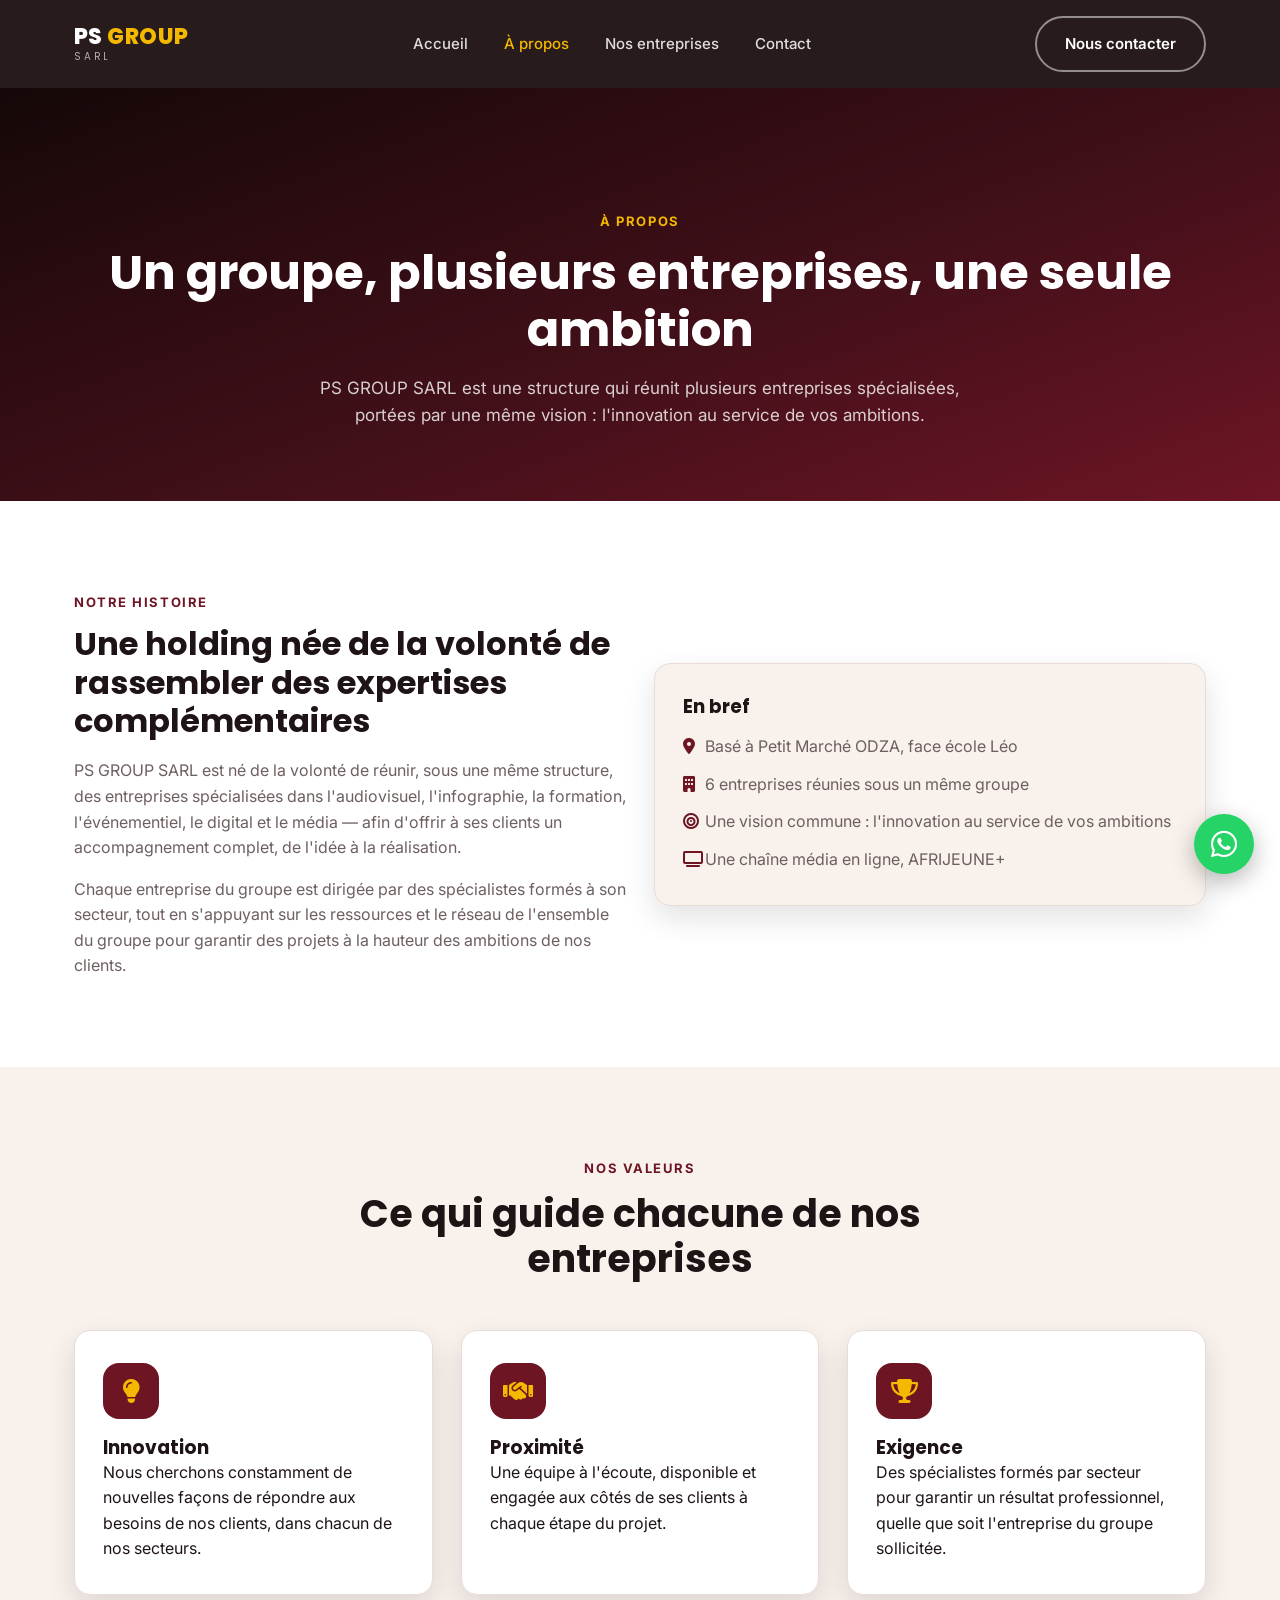
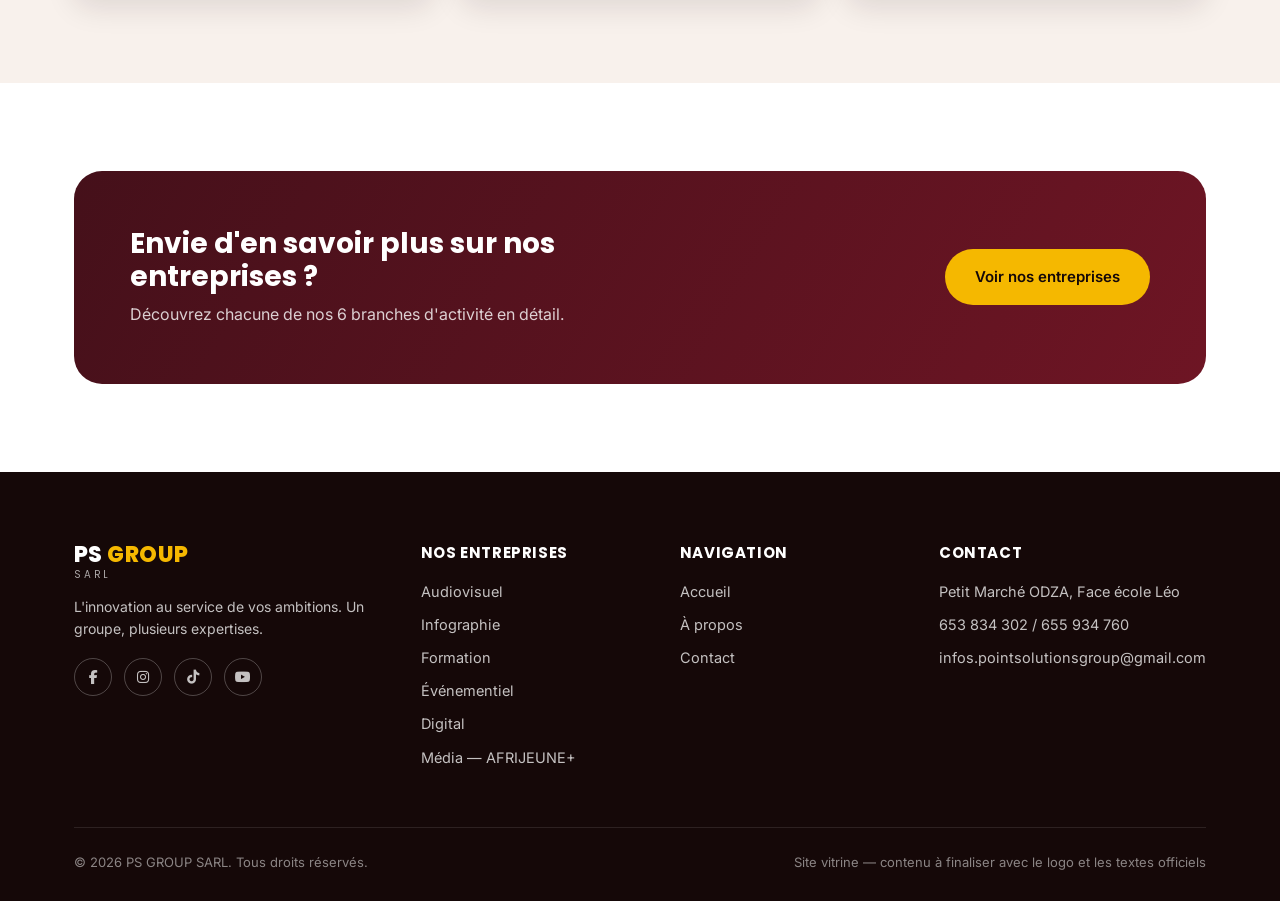
==== a-propos.html @ a4f68b47 "V.0.1" ====
<!DOCTYPE html>
<html lang="fr">
<head>
  <meta charset="UTF-8" />
  <meta name="viewport" content="width=device-width, initial-scale=1.0" />
  <title>À propos — PS GROUP SARL</title>
  <meta name="description" content="PS GROUP SARL, un groupe qui réunit audiovisuel, infographie, formation, événementiel, digital et média sous une même ambition." />
  <link rel="preconnect" href="https://fonts.googleapis.com" />
  <link rel="preconnect" href="https://fonts.gstatic.com" crossorigin />
  <link href="https://fonts.googleapis.com/css2?family=Inter:wght@400;500;600;700&family=Poppins:wght@600;700;800&display=swap" rel="stylesheet" />
  <link rel="stylesheet" href="https://cdnjs.cloudflare.com/ajax/libs/font-awesome/6.5.2/css/all.min.css" />
  <link rel="stylesheet" href="assets/css/style.css" />
</head>
<body>

  <header class="site-header">
    <nav class="nav container">
      <a href="index.html" class="logo">
        <span class="logo-main">PS <span>GROUP</span></span>
        <span class="logo-tag">SARL</span>
      </a>
      <ul class="nav-links">
        <li><a href="index.html">Accueil</a></li>
        <li><a href="a-propos.html" class="active">À propos</a></li>
        <li><a href="index.html#entreprises">Nos entreprises</a></li>
        <li><a href="contact.html">Contact</a></li>
      </ul>
      <div class="nav-cta">
        <a href="contact.html" class="btn btn-outline">Nous contacter</a>
        <button class="nav-toggle" aria-label="Ouvrir le menu">
          <span></span><span></span><span></span>
        </button>
      </div>
    </nav>
  </header>

  <section class="page-hero">
    <div class="container">
      <span class="eyebrow">À propos</span>
      <h1>Un groupe, plusieurs entreprises, une seule ambition</h1>
      <p>PS GROUP SARL est une structure qui réunit plusieurs entreprises spécialisées, portées par une même vision : l'innovation au service de vos ambitions.</p>
    </div>
  </section>

  <section>
    <div class="container grid grid-2" style="align-items: center;">
      <div>
        <span class="eyebrow">Notre histoire</span>
        <h2 style="font-size: 32px; margin-bottom: 18px;">Une holding née de la volonté de rassembler des expertises complémentaires</h2>
        <p style="color: var(--color-muted); margin-bottom: 16px;">PS GROUP SARL est né de la volonté de réunir, sous une même structure, des entreprises spécialisées dans l'audiovisuel, l'infographie, la formation, l'événementiel, le digital et le média — afin d'offrir à ses clients un accompagnement complet, de l'idée à la réalisation.</p>
        <p style="color: var(--color-muted);">Chaque entreprise du groupe est dirigée par des spécialistes formés à son secteur, tout en s'appuyant sur les ressources et le réseau de l'ensemble du groupe pour garantir des projets à la hauteur des ambitions de nos clients.</p>
      </div>
      <div class="card" style="background: var(--color-bg-alt);">
        <h3 style="margin-bottom: 16px;">En bref</h3>
        <ul style="display: flex; flex-direction: column; gap: 12px; color: var(--color-muted);">
          <li><i class="fa-solid fa-location-dot" style="color: var(--color-primary); width: 18px;"></i> Basé à Petit Marché ODZA, face école Léo</li>
          <li><i class="fa-solid fa-building" style="color: var(--color-primary); width: 18px;"></i> 6 entreprises réunies sous un même groupe</li>
          <li><i class="fa-solid fa-bullseye" style="color: var(--color-primary); width: 18px;"></i> Une vision commune : l'innovation au service de vos ambitions</li>
          <li><i class="fa-solid fa-tv" style="color: var(--color-primary); width: 18px;"></i> Une chaîne média en ligne, AFRIJEUNE+</li>
        </ul>
      </div>
    </div>
  </section>

  <section class="section-alt">
    <div class="container">
      <div class="section-head center">
        <span class="eyebrow">Nos valeurs</span>
        <h2>Ce qui guide chacune de nos entreprises</h2>
      </div>
      <div class="grid grid-3">
        <div class="card">
          <div class="icon-badge"><i class="fa-solid fa-lightbulb"></i></div>
          <h3>Innovation</h3>
          <p>Nous cherchons constamment de nouvelles façons de répondre aux besoins de nos clients, dans chacun de nos secteurs.</p>
        </div>
        <div class="card">
          <div class="icon-badge"><i class="fa-solid fa-handshake"></i></div>
          <h3>Proximité</h3>
          <p>Une équipe à l'écoute, disponible et engagée aux côtés de ses clients à chaque étape du projet.</p>
        </div>
        <div class="card">
          <div class="icon-badge"><i class="fa-solid fa-trophy"></i></div>
          <h3>Exigence</h3>
          <p>Des spécialistes formés par secteur pour garantir un résultat professionnel, quelle que soit l'entreprise du groupe sollicitée.</p>
        </div>
      </div>
    </div>
  </section>

  <section>
    <div class="container">
      <div class="cta-banner">
        <div>
          <h2>Envie d'en savoir plus sur nos entreprises ?</h2>
          <p>Découvrez chacune de nos 6 branches d'activité en détail.</p>
        </div>
        <a href="index.html#entreprises" class="btn btn-primary">Voir nos entreprises</a>
      </div>
    </div>
  </section>

  <footer class="site-footer">
    <div class="container">
      <div class="footer-grid">
        <div>
          <a href="index.html" class="logo">
            <span class="logo-main">PS <span>GROUP</span></span>
            <span class="logo-tag">SARL</span>
          </a>
          <p style="margin-top: 16px;">L'innovation au service de vos ambitions. Un groupe, plusieurs expertises.</p>
          <div class="footer-social">
            <a href="https://facebook.com" target="_blank" rel="noopener" aria-label="Facebook"><i class="fa-brands fa-facebook-f"></i></a>
            <a href="https://instagram.com" target="_blank" rel="noopener" aria-label="Instagram"><i class="fa-brands fa-instagram"></i></a>
            <a href="https://tiktok.com" target="_blank" rel="noopener" aria-label="TikTok"><i class="fa-brands fa-tiktok"></i></a>
            <a href="https://youtube.com" target="_blank" rel="noopener" aria-label="YouTube"><i class="fa-brands fa-youtube"></i></a>
          </div>
        </div>
        <div>
          <h4>Nos entreprises</h4>
          <ul>
            <li><a href="entreprises/audiovisuel.html">Audiovisuel</a></li>
            <li><a href="entreprises/infographie.html">Infographie</a></li>
            <li><a href="entreprises/formation.html">Formation</a></li>
            <li><a href="entreprises/evenementiel.html">Événementiel</a></li>
            <li><a href="entreprises/digital.html">Digital</a></li>
            <li><a href="entreprises/afrijeune-plus.html">Média — AFRIJEUNE+</a></li>
          </ul>
        </div>
        <div>
          <h4>Navigation</h4>
          <ul>
            <li><a href="index.html">Accueil</a></li>
            <li><a href="a-propos.html">À propos</a></li>
            <li><a href="contact.html">Contact</a></li>
          </ul>
        </div>
        <div>
          <h4>Contact</h4>
          <ul>
            <li>Petit Marché ODZA, Face école Léo</li>
            <li>653 834 302 / 655 934 760</li>
            <li>infos.pointsolutionsgroup@gmail.com</li>
          </ul>
        </div>
      </div>
      <div class="footer-bottom">
        <span>&copy; 2026 PS GROUP SARL. Tous droits réservés.</span>
        <span>Site vitrine — contenu à finaliser avec le logo et les textes officiels</span>
      </div>
    </div>
  </footer>

  <script src="assets/js/main.js"></script>
</body>
</html>
---- assets/css/style.css ----
/* ==========================================================================
   PS GROUP SARL — Design tokens
   Couleurs extraites de la banniere Facebook du groupe (bordeaux + or).
   Modifier uniquement ce bloc :root si la charte graphique evolue.
   ========================================================================== */
:root {
  --color-primary: #6E1524;
  --color-primary-dark: #45101A;
  --color-primary-light: #9A2438;
  --color-accent: #F5B800;
  --color-accent-dark: #C99400;
  --color-bg-dark: #150808;
  --color-bg-dark-2: #2B0D14;
  --color-ink: #1E1416;
  --color-muted: #6E5F60;
  --color-bg: #FFFFFF;
  --color-bg-alt: #F8F1EC;
  --color-border: #E8DCD6;

  --font-heading: 'Poppins', 'Segoe UI', sans-serif;
  --font-body: 'Inter', 'Segoe UI', sans-serif;

  --radius-sm: 8px;
  --radius-md: 16px;
  --radius-lg: 28px;

  --shadow-card: 0 12px 30px rgba(30, 20, 22, 0.12);
  --container-w: 1180px;
}

/* ==========================================================================
   Reset & base
   ========================================================================== */
* { box-sizing: border-box; margin: 0; padding: 0; }

html { scroll-behavior: smooth; }

body {
  font-family: var(--font-body);
  color: var(--color-ink);
  background: var(--color-bg);
  line-height: 1.6;
  -webkit-font-smoothing: antialiased;
}

img { max-width: 100%; display: block; }

a { color: inherit; text-decoration: none; }

ul { list-style: none; }

h1, h2, h3, h4 {
  font-family: var(--font-heading);
  font-weight: 700;
  line-height: 1.2;
  color: var(--color-ink);
}

.container {
  width: 100%;
  max-width: var(--container-w);
  margin: 0 auto;
  padding: 0 24px;
}

section { padding: 88px 0; }

.section-alt { background: var(--color-bg-alt); }

.eyebrow {
  display: inline-block;
  font-size: 13px;
  font-weight: 700;
  letter-spacing: 0.12em;
  text-transform: uppercase;
  color: var(--color-primary);
  margin-bottom: 12px;
}

.section-head {
  max-width: 640px;
  margin: 0 0 48px;
}

.section-head.center { margin-inline: auto; text-align: center; }

.section-head h2 { font-size: clamp(28px, 4vw, 38px); margin-bottom: 14px; }

.section-head p { color: var(--color-muted); font-size: 17px; }

.btn {
  display: inline-flex;
  align-items: center;
  gap: 8px;
  padding: 14px 28px;
  border-radius: 999px;
  font-weight: 600;
  font-size: 15px;
  border: 2px solid transparent;
  cursor: pointer;
  transition: transform 0.2s ease, box-shadow 0.2s ease, background 0.2s ease, color 0.2s ease;
}

.btn-primary {
  background: var(--color-accent);
  color: var(--color-bg-dark);
}
.btn-primary:hover { transform: translateY(-2px); box-shadow: 0 10px 24px rgba(245, 184, 0, 0.35); }

.btn-outline {
  background: transparent;
  border-color: rgba(255, 255, 255, 0.5);
  color: #fff;
}
.btn-outline:hover { background: rgba(255, 255, 255, 0.12); }

.btn-ghost {
  background: transparent;
  border-color: var(--color-primary);
  color: var(--color-primary);
}
.btn-ghost:hover { background: var(--color-primary); color: #fff; }

.btn:active { transform: scale(0.96); }

/* ==========================================================================
   Apparition au scroll (reveal)
   ========================================================================== */
.reveal {
  opacity: 0;
  transform: translateY(28px);
  transition: opacity 0.7s ease, transform 0.7s ease;
}
.reveal.is-visible {
  opacity: 1;
  transform: translateY(0);
}
@media (prefers-reduced-motion: reduce) {
  .reveal { opacity: 1; transform: none; transition: none; }
  .hero-title, .hero-subtitle, .hero-lead, .hero-actions { animation: none !important; opacity: 1 !important; }
  .hero-slide.is-active { animation: none; }
}

/* ==========================================================================
   Header / Nav
   ========================================================================== */
.site-header {
  position: sticky;
  top: 0;
  z-index: 100;
  background: rgba(21, 8, 8, 0.92);
  backdrop-filter: blur(8px);
}

.nav {
  display: flex;
  align-items: center;
  justify-content: space-between;
  padding: 16px 24px;
}

.logo {
  display: flex;
  flex-direction: column;
  line-height: 1;
  font-family: var(--font-heading);
}

.logo .logo-main {
  font-size: 22px;
  font-weight: 800;
  letter-spacing: 0.02em;
}
.logo .logo-main span { color: var(--color-accent); }

.logo .logo-tag {
  font-size: 10px;
  letter-spacing: 0.28em;
  color: rgba(255, 255, 255, 0.65);
  margin-top: 4px;
}

.logo, .logo .logo-main { color: #fff; }

.nav-links {
  display: flex;
  align-items: center;
  gap: 36px;
}

.nav-links a {
  color: rgba(255, 255, 255, 0.85);
  font-weight: 500;
  font-size: 15px;
  transition: color 0.2s ease;
}
.nav-links a:hover,
.nav-links a.active { color: var(--color-accent); }

.nav-cta { display: flex; align-items: center; gap: 18px; }

.nav-toggle {
  display: none;
  flex-direction: column;
  gap: 5px;
  background: none;
  border: none;
  cursor: pointer;
  padding: 6px;
}
.nav-toggle span {
  width: 24px;
  height: 2px;
  background: #fff;
  display: block;
}

/* ==========================================================================
   Hero slider (page d'accueil)
   ========================================================================== */
.hero {
  position: relative;
  min-height: 88vh;
  display: flex;
  align-items: center;
  justify-content: center;
  overflow: hidden;
  background: var(--color-bg-dark);
}

.hero-slider {
  position: absolute;
  inset: 0;
  z-index: 1;
}

.hero-slide {
  position: absolute;
  inset: 0;
  opacity: 0;
  transition: opacity 1.2s ease-in-out;
  background-size: cover;
  background-position: center;
}

.hero-slide.is-active { opacity: 1; animation: kenburns 8s ease-in-out forwards; }

@keyframes kenburns {
  from { transform: scale(1); }
  to { transform: scale(1.08); }
}

.hero-slide::after {
  content: '';
  position: absolute;
  inset: 0;
  background: linear-gradient(180deg, rgba(21, 8, 8, 0.55) 0%, rgba(21, 8, 8, 0.78) 55%, rgba(21, 8, 8, 0.94) 100%);
}

.hero-content {
  position: relative;
  z-index: 2;
  text-align: center;
  padding: 0 24px;
  max-width: 900px;
}

.hero-content .hero-title {
  font-size: clamp(38px, 7vw, 74px);
  font-weight: 800;
  color: #fff;
  letter-spacing: 0.01em;
  text-shadow: 0 6px 30px rgba(0, 0, 0, 0.5);
  opacity: 0;
  animation: heroRise 0.9s ease forwards;
  animation-delay: 0.1s;
}

.hero-content .hero-title span { color: var(--color-accent); }

.hero-content .hero-subtitle {
  margin-top: 18px;
  font-size: clamp(16px, 2.4vw, 22px);
  font-weight: 600;
  color: var(--color-accent);
  text-transform: uppercase;
  letter-spacing: 0.06em;
  opacity: 0;
  animation: heroRise 0.9s ease forwards;
  animation-delay: 0.3s;
}

.hero-content .hero-lead {
  margin-top: 20px;
  color: rgba(255, 255, 255, 0.82);
  font-size: 17px;
  max-width: 620px;
  margin-inline: auto;
  opacity: 0;
  animation: heroRise 0.9s ease forwards;
  animation-delay: 0.5s;
}

.hero-actions {
  margin-top: 34px;
  display: flex;
  gap: 16px;
  justify-content: center;
  flex-wrap: wrap;
  opacity: 0;
  animation: heroRise 0.9s ease forwards;
  animation-delay: 0.7s;
}

@keyframes heroRise {
  from { opacity: 0; transform: translateY(22px); }
  to { opacity: 1; transform: translateY(0); }
}

.hero-controls {
  position: absolute;
  bottom: 28px;
  left: 0;
  right: 0;
  z-index: 3;
  display: flex;
  align-items: center;
  justify-content: center;
  gap: 20px;
}

.hero-arrow {
  background: rgba(255, 255, 255, 0.12);
  border: 1px solid rgba(255, 255, 255, 0.35);
  color: #fff;
  width: 40px;
  height: 40px;
  border-radius: 50%;
  cursor: pointer;
  font-size: 18px;
  display: flex;
  align-items: center;
  justify-content: center;
  transition: background 0.2s ease;
}
.hero-arrow:hover { background: var(--color-accent); color: var(--color-bg-dark); border-color: var(--color-accent); }

.hero-dots { display: flex; gap: 10px; }

.hero-dot {
  width: 10px;
  height: 10px;
  border-radius: 50%;
  background: rgba(255, 255, 255, 0.4);
  border: none;
  cursor: pointer;
  padding: 0;
}
.hero-dot.is-active { background: var(--color-accent); width: 26px; border-radius: 6px; }

/* ==========================================================================
   Page hero (pages secondaires, non-accueil)
   ========================================================================== */
.page-hero {
  background: linear-gradient(160deg, var(--color-bg-dark) 0%, var(--color-primary-dark) 60%, var(--color-primary) 100%);
  padding: 120px 0 72px;
  text-align: center;
}
.page-hero .eyebrow { color: var(--color-accent); }
.page-hero h1 { color: #fff; font-size: clamp(32px, 5vw, 48px); display: flex; align-items: center; justify-content: center; gap: 16px; }
.page-hero h1 i { color: var(--color-accent); font-size: 0.8em; }
.page-hero p { color: rgba(255, 255, 255, 0.8); max-width: 640px; margin: 16px auto 0; font-size: 17px; }

/* ==========================================================================
   Cards / grids reutilisables
   ========================================================================== */
.grid {
  display: grid;
  gap: 28px;
}
.grid-2 { grid-template-columns: repeat(2, 1fr); }
.grid-3 { grid-template-columns: repeat(3, 1fr); }
.grid-4 { grid-template-columns: repeat(4, 1fr); }

.card {
  background: var(--color-bg);
  border: 1px solid var(--color-border);
  border-radius: var(--radius-md);
  padding: 32px 28px;
  box-shadow: var(--shadow-card);
}

.icon-badge {
  width: 56px;
  height: 56px;
  border-radius: 16px;
  background: var(--color-primary);
  color: var(--color-accent);
  display: flex;
  align-items: center;
  justify-content: center;
  font-size: 24px;
  margin-bottom: 18px;
  transition: transform 0.3s ease;
}

.card:hover .icon-badge,
.enterprise-card:hover .icon-badge {
  transform: scale(1.1) rotate(-4deg);
}

/* Cartes "Nos entreprises" (page d'accueil) */
.enterprises-grid {
  display: grid;
  grid-template-columns: repeat(3, 1fr);
  gap: 24px;
}

.enterprise-card {
  position: relative;
  display: block;
  border-radius: var(--radius-md);
  padding: 30px 26px;
  background: linear-gradient(160deg, var(--color-bg-dark-2), var(--color-primary));
  color: #fff;
  overflow: hidden;
  transition: transform 0.25s ease, box-shadow 0.25s ease;
  min-height: 200px;
}
.enterprise-card:hover {
  transform: translateY(-6px);
  box-shadow: var(--shadow-card);
}
.enterprise-card .icon-badge {
  background: rgba(245, 184, 0, 0.15);
  color: var(--color-accent);
}
.enterprise-card h3 { color: #fff; font-size: 20px; margin-bottom: 8px; }
.enterprise-card p { color: rgba(255, 255, 255, 0.78); font-size: 14.5px; }
.enterprise-card .card-link {
  margin-top: 16px;
  display: inline-flex;
  align-items: center;
  gap: 6px;
  color: var(--color-accent);
  font-weight: 600;
  font-size: 14px;
}

/* ==========================================================================
   Stats / bandes
   ========================================================================== */
.stats-band {
  background: var(--color-primary);
  color: #fff;
  padding: 56px 0;
}
.stats-band .grid-4 { text-align: center; }
.stats-band .stat-num { font-family: var(--font-heading); font-size: 38px; font-weight: 800; color: var(--color-accent); }
.stats-band .stat-label { margin-top: 6px; font-size: 14px; color: rgba(255, 255, 255, 0.82); }

/* ==========================================================================
   CTA banner
   ========================================================================== */
.cta-banner {
  background: linear-gradient(120deg, var(--color-primary-dark), var(--color-primary));
  border-radius: var(--radius-lg);
  padding: 56px;
  color: #fff;
  display: flex;
  align-items: center;
  justify-content: space-between;
  gap: 32px;
  flex-wrap: wrap;
}
.cta-banner h2 { color: #fff; font-size: 28px; max-width: 480px; }
.cta-banner p { color: rgba(255, 255, 255, 0.8); margin-top: 8px; }

/* ==========================================================================
   Footer
   ========================================================================== */
.site-footer {
  background: var(--color-bg-dark);
  color: rgba(255, 255, 255, 0.75);
  padding: 72px 0 28px;
}

.footer-grid {
  display: grid;
  grid-template-columns: 1.4fr 1fr 1fr 1.2fr;
  gap: 40px;
  padding-bottom: 48px;
  border-bottom: 1px solid rgba(255, 255, 255, 0.1);
}

.footer-grid h4 {
  color: #fff;
  font-size: 15px;
  margin-bottom: 18px;
  letter-spacing: 0.04em;
  text-transform: uppercase;
}

.footer-grid p { font-size: 14px; }

.footer-grid ul li { margin-bottom: 10px; font-size: 14.5px; }
.footer-grid ul li a:hover { color: var(--color-accent); }

.branch-social {
  display: flex;
  flex-wrap: wrap;
  gap: 12px;
  margin-top: 22px;
}
.branch-social a {
  display: inline-flex;
  align-items: center;
  gap: 8px;
  padding: 10px 18px;
  border-radius: 999px;
  border: 1px solid var(--color-border);
  color: var(--color-primary);
  font-size: 14px;
  font-weight: 600;
  transition: background 0.2s ease, color 0.2s ease, border-color 0.2s ease, transform 0.2s ease;
}
.branch-social a:hover {
  background: var(--color-primary);
  color: #fff;
  border-color: var(--color-primary);
  transform: translateY(-2px);
}

.footer-social {
  display: flex;
  gap: 12px;
  margin-top: 18px;
}
.footer-social a {
  width: 38px;
  height: 38px;
  border-radius: 50%;
  border: 1px solid rgba(255, 255, 255, 0.25);
  display: flex;
  align-items: center;
  justify-content: center;
  font-size: 14px;
  transition: background 0.2s ease, border-color 0.2s ease;
}
.footer-social a:hover { background: var(--color-accent); color: var(--color-bg-dark); border-color: var(--color-accent); }

.footer-bottom {
  padding-top: 24px;
  display: flex;
  justify-content: space-between;
  flex-wrap: wrap;
  gap: 12px;
  font-size: 13px;
  color: rgba(255, 255, 255, 0.5);
}

/* ==========================================================================
   Formulaire contact
   ========================================================================== */
.form-field { margin-bottom: 20px; }
.form-field label {
  display: block;
  font-size: 14px;
  font-weight: 600;
  margin-bottom: 8px;
}
.form-field input,
.form-field textarea {
  width: 100%;
  padding: 14px 16px;
  border-radius: var(--radius-sm);
  border: 1px solid var(--color-border);
  font-family: var(--font-body);
  font-size: 15px;
  background: var(--color-bg-alt);
}
.form-field input:focus,
.form-field textarea:focus {
  outline: 2px solid var(--color-primary);
  outline-offset: 1px;
}

.contact-info-list li {
  display: flex;
  gap: 14px;
  margin-bottom: 22px;
  align-items: flex-start;
}
.contact-info-list .icon-badge { margin-bottom: 0; flex-shrink: 0; width: 44px; height: 44px; font-size: 18px; }
.contact-info-list strong { display: block; margin-bottom: 4px; }
.contact-info-list span { color: var(--color-muted); font-size: 14.5px; }

/* ==========================================================================
   Galerie (illustrations fictives)
   ========================================================================== */
.gallery-note {
  display: inline-block;
  background: rgba(245, 184, 0, 0.15);
  color: var(--color-accent-dark);
  font-size: 12.5px;
  font-weight: 600;
  padding: 6px 14px;
  border-radius: 999px;
  margin-bottom: 14px;
}

.gallery-grid {
  display: grid;
  grid-template-columns: repeat(4, 1fr);
  gap: 22px;
}

.gallery-item {
  position: relative;
  border-radius: var(--radius-md);
  overflow: hidden;
  box-shadow: var(--shadow-card);
  aspect-ratio: 4 / 3;
}

.gallery-item img {
  width: 100%;
  height: 100%;
  object-fit: cover;
  transition: transform 0.5s ease;
}

.gallery-item:hover img { transform: scale(1.08); }

.gallery-caption {
  position: absolute;
  inset: auto 0 0 0;
  padding: 16px;
  background: linear-gradient(0deg, rgba(21, 8, 8, 0.85), transparent);
  color: #fff;
  font-size: 14px;
  font-weight: 600;
  transform: translateY(10px);
  opacity: 0;
  transition: opacity 0.3s ease, transform 0.3s ease;
}

.gallery-item:hover .gallery-caption {
  opacity: 1;
  transform: translateY(0);
}

/* ==========================================================================
   Bouton WhatsApp flottant
   ========================================================================== */
.whatsapp-float {
  position: fixed;
  bottom: 26px;
  right: 26px;
  width: 60px;
  height: 60px;
  background: #25D366;
  color: #fff;
  border-radius: 50%;
  display: flex;
  align-items: center;
  justify-content: center;
  font-size: 30px;
  box-shadow: 0 8px 24px rgba(0, 0, 0, 0.28);
  z-index: 999;
  animation: waPulse 2.6s infinite;
  transition: transform 0.2s ease;
}
.whatsapp-float:hover { transform: scale(1.08); color: #fff; }

@keyframes waPulse {
  0% { box-shadow: 0 0 0 0 rgba(37, 211, 102, 0.55), 0 8px 24px rgba(0, 0, 0, 0.28); }
  70% { box-shadow: 0 0 0 16px rgba(37, 211, 102, 0), 0 8px 24px rgba(0, 0, 0, 0.28); }
  100% { box-shadow: 0 0 0 0 rgba(37, 211, 102, 0), 0 8px 24px rgba(0, 0, 0, 0.28); }
}

@media (max-width: 760px) {
  .whatsapp-float { width: 52px; height: 52px; font-size: 26px; bottom: 18px; right: 18px; }
}

/* ==========================================================================
   Responsive
   ========================================================================== */
@media (max-width: 960px) {
  .grid-4 { grid-template-columns: repeat(2, 1fr); }
  .grid-3 { grid-template-columns: repeat(2, 1fr); }
  .footer-grid { grid-template-columns: 1fr 1fr; }
}

@media (max-width: 760px) {
  .nav-links {
    position: fixed;
    inset: 72px 16px auto 16px;
    background: var(--color-bg-dark);
    border-radius: var(--radius-md);
    flex-direction: column;
    align-items: flex-start;
    padding: 24px;
    gap: 18px;
    box-shadow: var(--shadow-card);
    transform: translateY(-12px);
    opacity: 0;
    pointer-events: none;
    transition: all 0.25s ease;
  }
  .nav-links.is-open {
    transform: translateY(0);
    opacity: 1;
    pointer-events: auto;
  }
  .nav-toggle { display: flex; }
  .nav-cta .btn-outline { display: none; }

  .grid-2, .grid-3, .enterprises-grid { grid-template-columns: 1fr; }
  .footer-grid { grid-template-columns: 1fr; }
  .cta-banner { flex-direction: column; text-align: center; }
  section { padding: 64px 0; }
  .gallery-grid { grid-template-columns: 1fr 1fr; }
}

@media (max-width: 480px) {
  .gallery-grid { grid-template-columns: 1fr; }
}
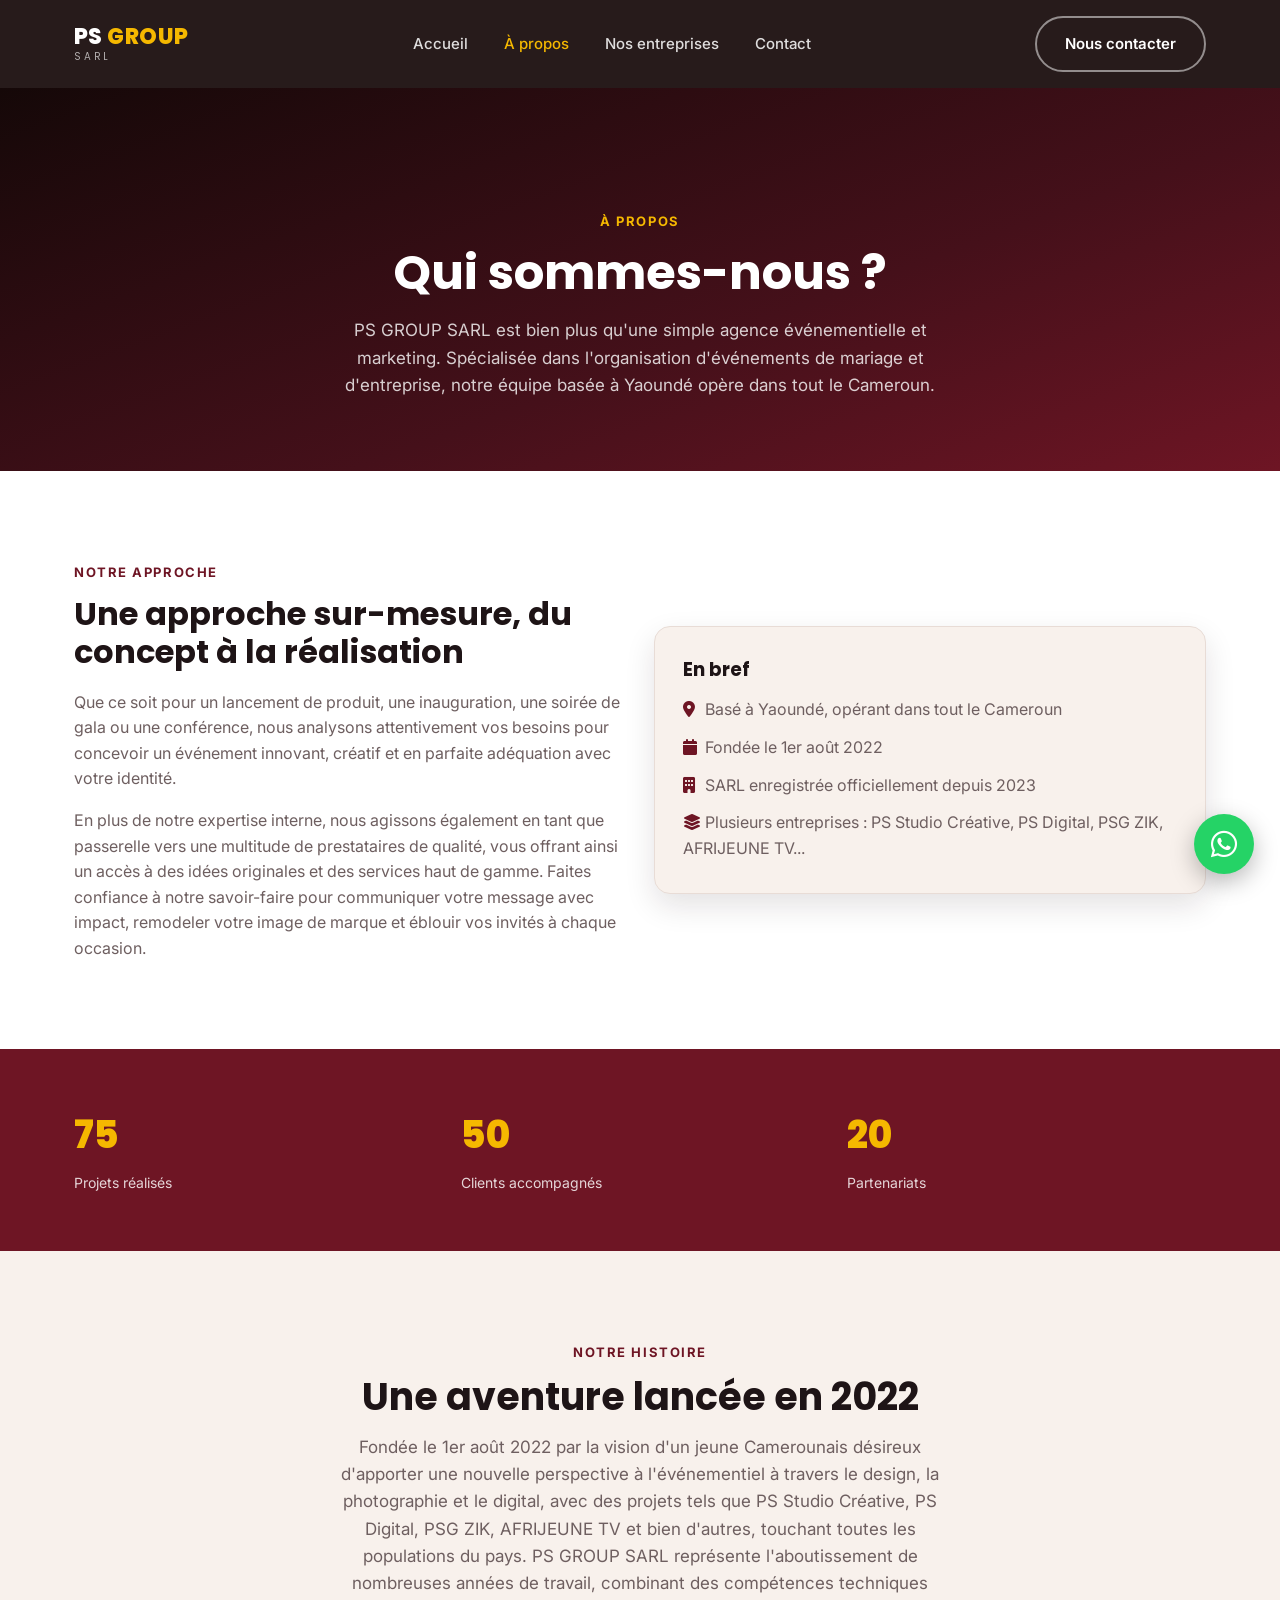
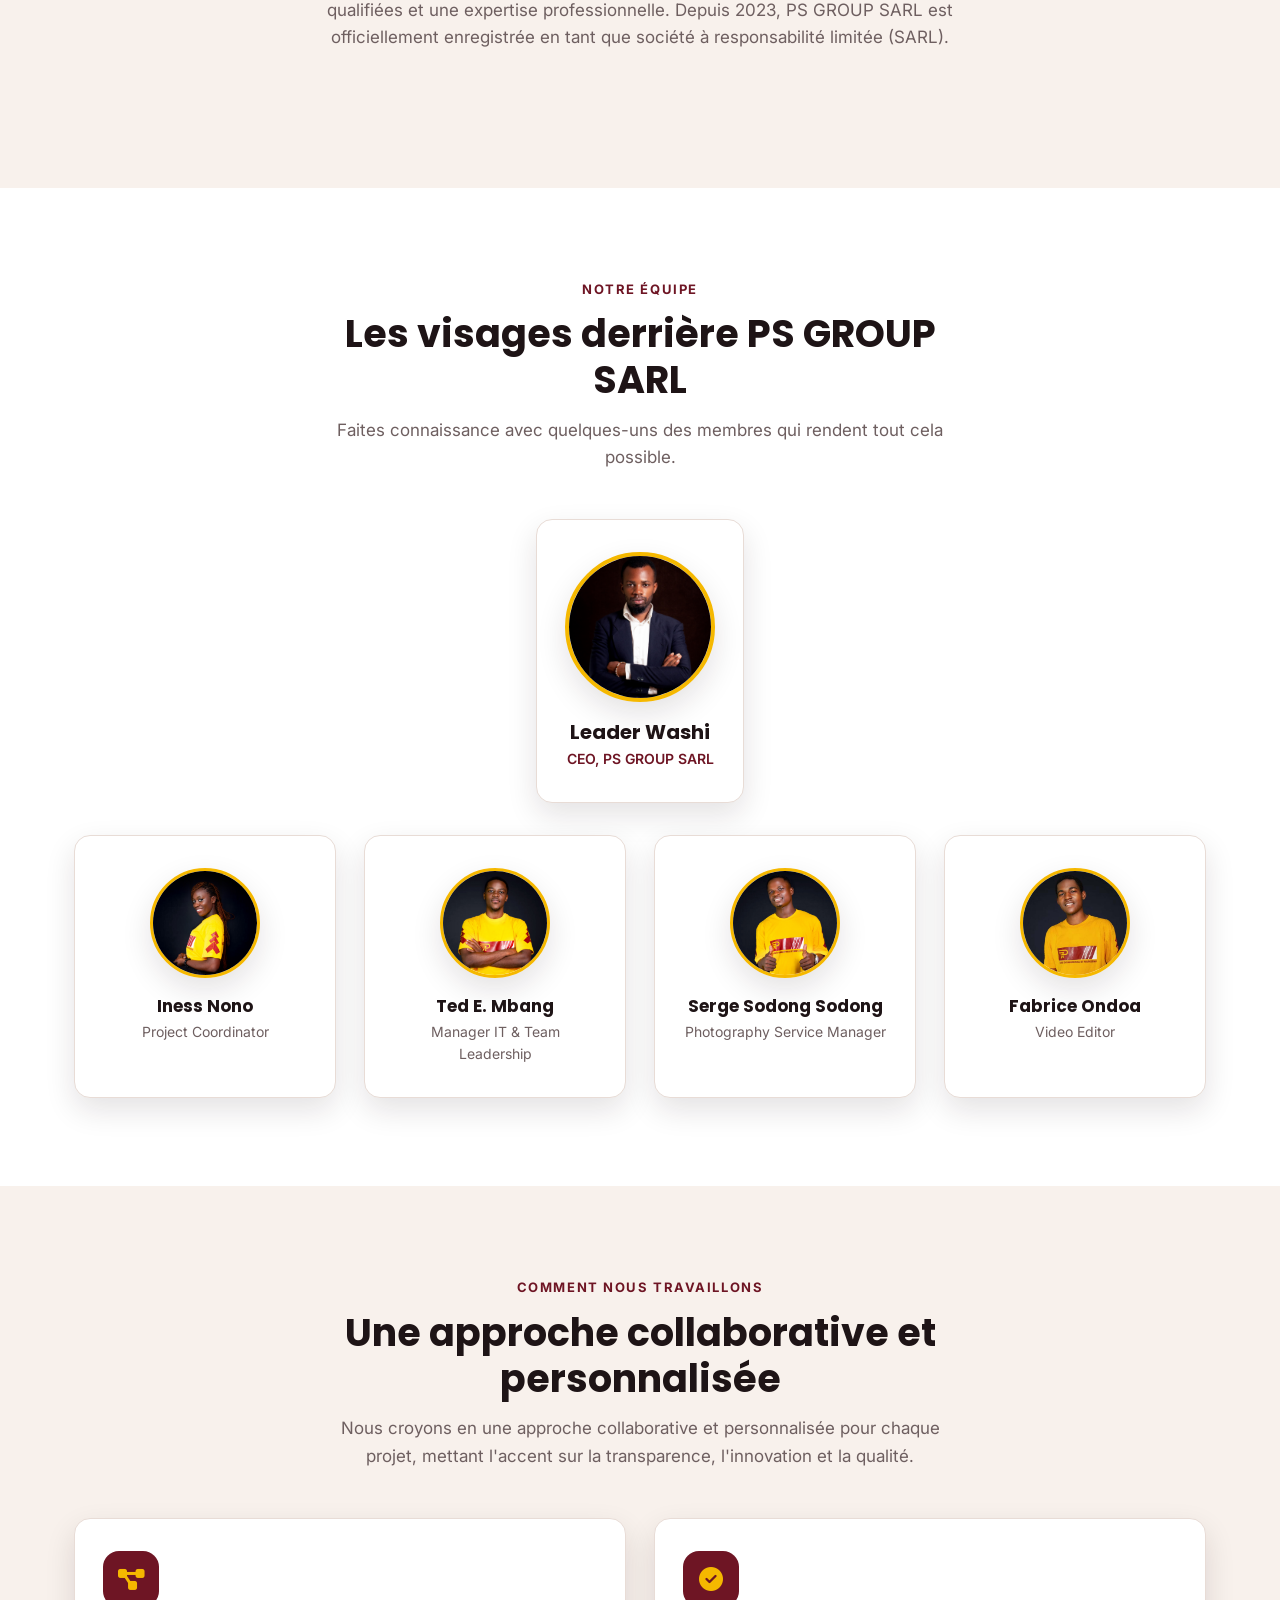
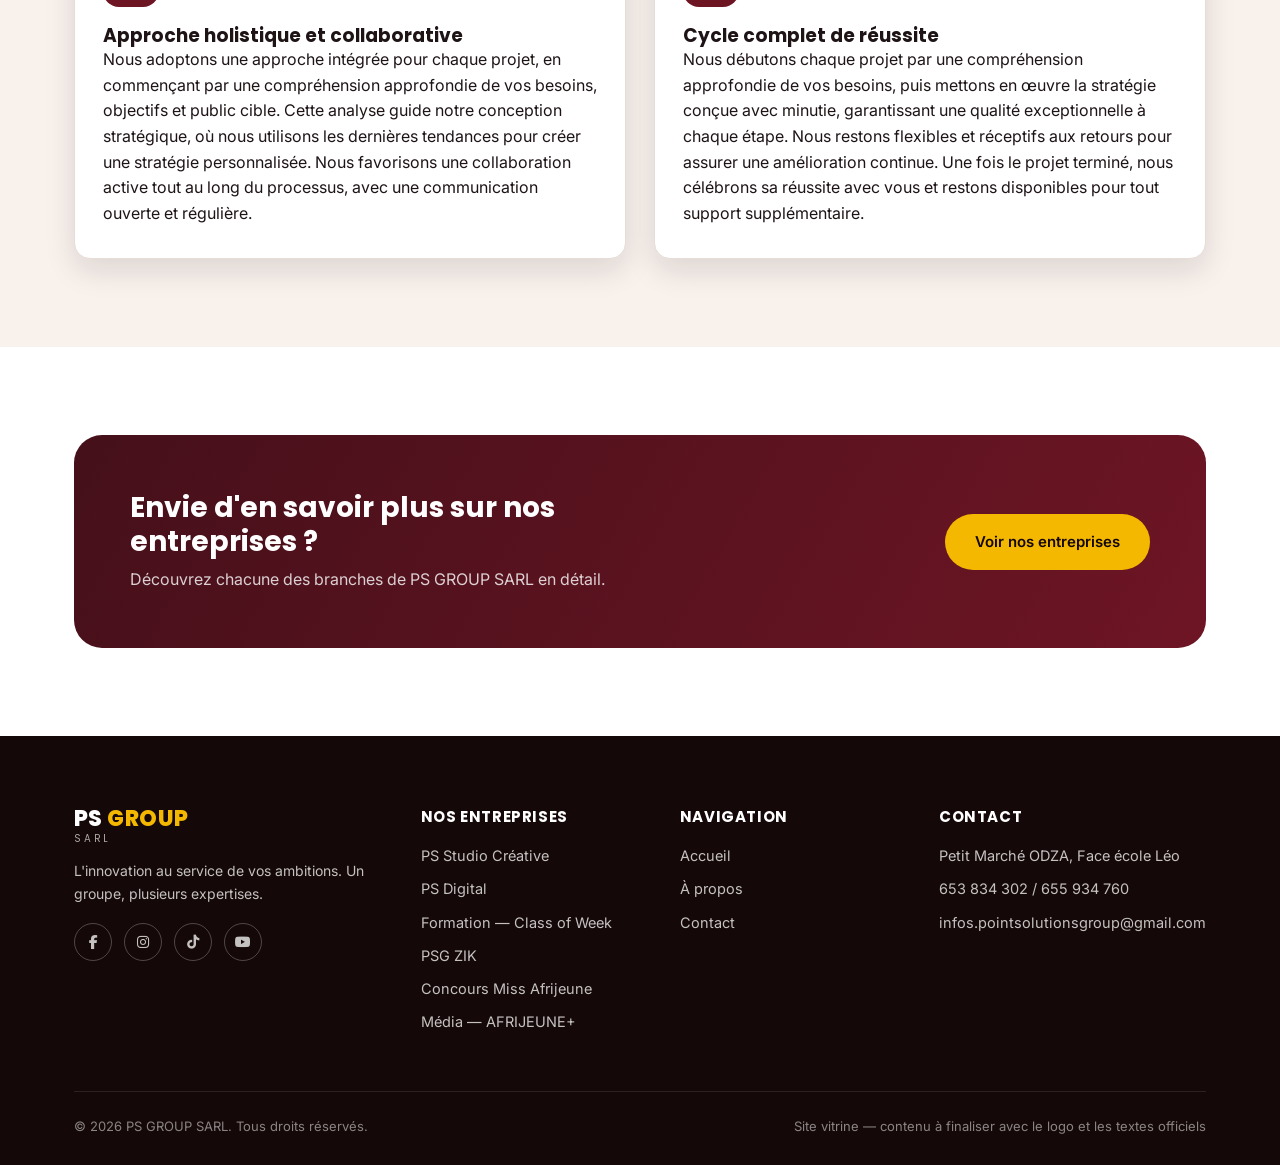
==== commit e506886b: "gg" ====
--- a/a-propos.html
+++ b/a-propos.html
@@ -4,7 +4,7 @@
   <meta charset="UTF-8" />
   <meta name="viewport" content="width=device-width, initial-scale=1.0" />
   <title>À propos — PS GROUP SARL</title>
-  <meta name="description" content="PS GROUP SARL, un groupe qui réunit audiovisuel, infographie, formation, événementiel, digital et média sous une même ambition." />
+  <meta name="description" content="PS GROUP SARL, agence événementielle et marketing basée à Yaoundé, fondée en 2022 : audiovisuel, digital, musique et média." />
   <link rel="preconnect" href="https://fonts.googleapis.com" />
   <link rel="preconnect" href="https://fonts.gstatic.com" crossorigin />
   <link href="https://fonts.googleapis.com/css2?family=Inter:wght@400;500;600;700&family=Poppins:wght@600;700;800&display=swap" rel="stylesheet" />
@@ -37,52 +37,114 @@
   <section class="page-hero">
     <div class="container">
       <span class="eyebrow">À propos</span>
-      <h1>Un groupe, plusieurs entreprises, une seule ambition</h1>
-      <p>PS GROUP SARL est une structure qui réunit plusieurs entreprises spécialisées, portées par une même vision : l'innovation au service de vos ambitions.</p>
+      <h1>Qui sommes-nous ?</h1>
+      <p>PS GROUP SARL est bien plus qu'une simple agence événementielle et marketing. Spécialisée dans l'organisation d'événements de mariage et d'entreprise, notre équipe basée à Yaoundé opère dans tout le Cameroun.</p>
     </div>
   </section>
 
   <section>
     <div class="container grid grid-2" style="align-items: center;">
       <div>
-        <span class="eyebrow">Notre histoire</span>
-        <h2 style="font-size: 32px; margin-bottom: 18px;">Une holding née de la volonté de rassembler des expertises complémentaires</h2>
-        <p style="color: var(--color-muted); margin-bottom: 16px;">PS GROUP SARL est né de la volonté de réunir, sous une même structure, des entreprises spécialisées dans l'audiovisuel, l'infographie, la formation, l'événementiel, le digital et le média — afin d'offrir à ses clients un accompagnement complet, de l'idée à la réalisation.</p>
-        <p style="color: var(--color-muted);">Chaque entreprise du groupe est dirigée par des spécialistes formés à son secteur, tout en s'appuyant sur les ressources et le réseau de l'ensemble du groupe pour garantir des projets à la hauteur des ambitions de nos clients.</p>
+        <span class="eyebrow">Notre approche</span>
+        <h2 style="font-size: 32px; margin-bottom: 18px;">Une approche sur-mesure, du concept à la réalisation</h2>
+        <p style="color: var(--color-muted); margin-bottom: 16px;">Que ce soit pour un lancement de produit, une inauguration, une soirée de gala ou une conférence, nous analysons attentivement vos besoins pour concevoir un événement innovant, créatif et en parfaite adéquation avec votre identité.</p>
+        <p style="color: var(--color-muted);">En plus de notre expertise interne, nous agissons également en tant que passerelle vers une multitude de prestataires de qualité, vous offrant ainsi un accès à des idées originales et des services haut de gamme. Faites confiance à notre savoir-faire pour communiquer votre message avec impact, remodeler votre image de marque et éblouir vos invités à chaque occasion.</p>
       </div>
       <div class="card" style="background: var(--color-bg-alt);">
         <h3 style="margin-bottom: 16px;">En bref</h3>
         <ul style="display: flex; flex-direction: column; gap: 12px; color: var(--color-muted);">
-          <li><i class="fa-solid fa-location-dot" style="color: var(--color-primary); width: 18px;"></i> Basé à Petit Marché ODZA, face école Léo</li>
-          <li><i class="fa-solid fa-building" style="color: var(--color-primary); width: 18px;"></i> 6 entreprises réunies sous un même groupe</li>
-          <li><i class="fa-solid fa-bullseye" style="color: var(--color-primary); width: 18px;"></i> Une vision commune : l'innovation au service de vos ambitions</li>
-          <li><i class="fa-solid fa-tv" style="color: var(--color-primary); width: 18px;"></i> Une chaîne média en ligne, AFRIJEUNE+</li>
+          <li><i class="fa-solid fa-location-dot" style="color: var(--color-primary); width: 18px;"></i> Basé à Yaoundé, opérant dans tout le Cameroun</li>
+          <li><i class="fa-solid fa-calendar" style="color: var(--color-primary); width: 18px;"></i> Fondée le 1er août 2022</li>
+          <li><i class="fa-solid fa-building" style="color: var(--color-primary); width: 18px;"></i> SARL enregistrée officiellement depuis 2023</li>
+          <li><i class="fa-solid fa-layer-group" style="color: var(--color-primary); width: 18px;"></i> Plusieurs entreprises : PS Studio Créative, PS Digital, PSG ZIK, AFRIJEUNE TV...</li>
         </ul>
       </div>
     </div>
   </section>
 
+  <section class="stats-band">
+    <div class="container grid grid-3">
+      <div>
+        <div class="stat-num">75</div>
+        <div class="stat-label">Projets réalisés</div>
+      </div>
+      <div>
+        <div class="stat-num">50</div>
+        <div class="stat-label">Clients accompagnés</div>
+      </div>
+      <div>
+        <div class="stat-num">20</div>
+        <div class="stat-label">Partenariats</div>
+      </div>
+    </div>
+  </section>
+
   <section class="section-alt">
     <div class="container">
       <div class="section-head center">
-        <span class="eyebrow">Nos valeurs</span>
-        <h2>Ce qui guide chacune de nos entreprises</h2>
-      </div>
-      <div class="grid grid-3">
+        <span class="eyebrow">Notre histoire</span>
+        <h2>Une aventure lancée en 2022</h2>
+        <p>Fondée le 1er août 2022 par la vision d'un jeune Camerounais désireux d'apporter une nouvelle perspective à l'événementiel à travers le design, la photographie et le digital, avec des projets tels que PS Studio Créative, PS Digital, PSG ZIK, AFRIJEUNE TV et bien d'autres, touchant toutes les populations du pays. PS GROUP SARL représente l'aboutissement de nombreuses années de travail, combinant des compétences techniques qualifiées et une expertise professionnelle. Depuis 2023, PS GROUP SARL est officiellement enregistrée en tant que société à responsabilité limitée (SARL).</p>
+      </div>
+    </div>
+  </section>
+
+  <section>
+    <div class="container">
+      <div class="section-head center">
+        <span class="eyebrow">Notre équipe</span>
+        <h2>Les visages derrière PS GROUP SARL</h2>
+        <p>Faites connaissance avec quelques-uns des membres qui rendent tout cela possible.</p>
+      </div>
+      <div class="team-lead">
+        <div class="card team-card team-card-lead">
+          <div class="team-photo team-photo-lead"><img src="assets/img/equipes/leader.PNG" alt="Leader Washi" /></div>
+          <h3>Leader Washi</h3>
+          <p>CEO, PS GROUP SARL</p>
+        </div>
+      </div>
+      <div class="grid grid-4">
+        <div class="card team-card">
+          <div class="team-photo"><img src="assets/img/equipes/iness.PNG" alt="Iness Nono" /></div>
+          <h3>Iness Nono</h3>
+          <p>Project Coordinator</p>
+        </div>
+        <div class="card team-card">
+          <div class="team-photo"><img src="assets/img/equipes/ted.PNG" alt="Ted E. Mbang" /></div>
+          <h3>Ted E. Mbang</h3>
+          <p>Manager IT & Team Leadership</p>
+        </div>
+        <div class="card team-card">
+          <div class="team-photo"><img src="assets/img/equipes/serge.PNG" alt="Serge Sodong Sodong" /></div>
+          <h3>Serge Sodong Sodong</h3>
+          <p>Photography Service Manager</p>
+        </div>
+        <div class="card team-card">
+          <div class="team-photo"><img src="assets/img/equipes/fabrice.PNG" alt="Fabrice Ondoa" /></div>
+          <h3>Fabrice Ondoa</h3>
+          <p>Video Editor</p>
+        </div>
+      </div>
+    </div>
+  </section>
+
+  <section class="section-alt">
+    <div class="container">
+      <div class="section-head center">
+        <span class="eyebrow">Comment nous travaillons</span>
+        <h2>Une approche collaborative et personnalisée</h2>
+        <p>Nous croyons en une approche collaborative et personnalisée pour chaque projet, mettant l'accent sur la transparence, l'innovation et la qualité.</p>
+      </div>
+      <div class="grid grid-2">
         <div class="card">
-          <div class="icon-badge"><i class="fa-solid fa-lightbulb"></i></div>
-          <h3>Innovation</h3>
-          <p>Nous cherchons constamment de nouvelles façons de répondre aux besoins de nos clients, dans chacun de nos secteurs.</p>
+          <div class="icon-badge"><i class="fa-solid fa-diagram-project"></i></div>
+          <h3>Approche holistique et collaborative</h3>
+          <p>Nous adoptons une approche intégrée pour chaque projet, en commençant par une compréhension approfondie de vos besoins, objectifs et public cible. Cette analyse guide notre conception stratégique, où nous utilisons les dernières tendances pour créer une stratégie personnalisée. Nous favorisons une collaboration active tout au long du processus, avec une communication ouverte et régulière.</p>
         </div>
         <div class="card">
-          <div class="icon-badge"><i class="fa-solid fa-handshake"></i></div>
-          <h3>Proximité</h3>
-          <p>Une équipe à l'écoute, disponible et engagée aux côtés de ses clients à chaque étape du projet.</p>
-        </div>
-        <div class="card">
-          <div class="icon-badge"><i class="fa-solid fa-trophy"></i></div>
-          <h3>Exigence</h3>
-          <p>Des spécialistes formés par secteur pour garantir un résultat professionnel, quelle que soit l'entreprise du groupe sollicitée.</p>
+          <div class="icon-badge"><i class="fa-solid fa-circle-check"></i></div>
+          <h3>Cycle complet de réussite</h3>
+          <p>Nous débutons chaque projet par une compréhension approfondie de vos besoins, puis mettons en œuvre la stratégie conçue avec minutie, garantissant une qualité exceptionnelle à chaque étape. Nous restons flexibles et réceptifs aux retours pour assurer une amélioration continue. Une fois le projet terminé, nous célébrons sa réussite avec vous et restons disponibles pour tout support supplémentaire.</p>
         </div>
       </div>
     </div>
@@ -93,7 +155,7 @@
       <div class="cta-banner">
         <div>
           <h2>Envie d'en savoir plus sur nos entreprises ?</h2>
-          <p>Découvrez chacune de nos 6 branches d'activité en détail.</p>
+          <p>Découvrez chacune des branches de PS GROUP SARL en détail.</p>
         </div>
         <a href="index.html#entreprises" class="btn btn-primary">Voir nos entreprises</a>
       </div>
@@ -119,11 +181,11 @@
         <div>
           <h4>Nos entreprises</h4>
           <ul>
-            <li><a href="entreprises/audiovisuel.html">Audiovisuel</a></li>
-            <li><a href="entreprises/infographie.html">Infographie</a></li>
-            <li><a href="entreprises/formation.html">Formation</a></li>
-            <li><a href="entreprises/evenementiel.html">Événementiel</a></li>
-            <li><a href="entreprises/digital.html">Digital</a></li>
+            <li><a href="entreprises/pscreative.html">PS Studio Créative</a></li>
+            <li><a href="entreprises/psdigital.html">PS Digital</a></li>
+            <li><a href="entreprises/formation.html">Formation — Class of Week</a></li>
+            <li><a href="entreprises/pszik.html">PSG ZIK</a></li>
+            <li><a href="entreprises/concours.html">Concours Miss Afrijeune</a></li>
             <li><a href="entreprises/afrijeune-plus.html">Média — AFRIJEUNE+</a></li>
           </ul>
         </div>
--- a/assets/css/style.css
+++ b/assets/css/style.css
@@ -594,6 +594,139 @@
 .contact-info-list .icon-badge { margin-bottom: 0; flex-shrink: 0; width: 44px; height: 44px; font-size: 18px; }
 .contact-info-list strong { display: block; margin-bottom: 4px; }
 .contact-info-list span { color: var(--color-muted); font-size: 14.5px; }
+
+/* ==========================================================================
+   Services en texte seul (titre + description complete, sans icone/carte)
+   ========================================================================== */
+.service-text h3 {
+  color: var(--color-primary);
+  font-size: 19px;
+  text-transform: uppercase;
+  letter-spacing: 0.01em;
+  line-height: 1.3;
+  margin-bottom: 18px;
+}
+
+.service-text p {
+  text-align: justify;
+  color: var(--color-ink);
+  font-size: 15px;
+  line-height: 1.75;
+}
+
+/* ==========================================================================
+   Tuiles de services (icone + titre, avec halo lumineux au survol)
+   ========================================================================== */
+.service-tile {
+  position: relative;
+  background: var(--color-bg);
+  border-radius: var(--radius-md);
+  padding: 40px 22px;
+  text-align: center;
+  box-shadow: 0 10px 24px rgba(30, 20, 22, 0.08);
+  isolation: isolate;
+  transition: transform 0.3s ease, box-shadow 0.3s ease;
+}
+
+.service-tile::before {
+  content: '';
+  position: absolute;
+  inset: -30%;
+  background: radial-gradient(circle, rgba(245, 184, 0, 0.45), rgba(110, 21, 36, 0.18) 45%, transparent 72%);
+  opacity: 0;
+  filter: blur(14px);
+  transition: opacity 0.35s ease;
+  z-index: -1;
+  border-radius: 50%;
+}
+
+.service-tile:hover {
+  transform: translateY(-6px);
+  box-shadow: 0 16px 32px rgba(30, 20, 22, 0.14);
+}
+
+.service-tile:hover::before { opacity: 1; }
+
+.service-tile .tile-icon {
+  font-size: 42px;
+  color: var(--color-primary);
+  margin-bottom: 20px;
+  transition: transform 0.3s ease;
+}
+
+.service-tile:hover .tile-icon { transform: scale(1.1); }
+
+.service-tile h3 {
+  font-size: 16px;
+  font-weight: 600;
+  line-height: 1.35;
+}
+
+/* ==========================================================================
+   Bandeau visuel (image pleine largeur)
+   ========================================================================== */
+.showcase-banner {
+  border-radius: var(--radius-lg);
+  overflow: hidden;
+  box-shadow: var(--shadow-card);
+  height: 420px;
+}
+
+.showcase-banner img {
+  width: 100%;
+  height: 100%;
+  object-fit: cover;
+  display: block;
+}
+
+@media (max-width: 760px) {
+  .showcase-banner { height: 260px; border-radius: var(--radius-md); }
+}
+
+/* ==========================================================================
+   Equipe (photos)
+   ========================================================================== */
+.team-card {
+  text-align: center;
+}
+
+.team-photo {
+  width: 110px;
+  height: 110px;
+  border-radius: 50%;
+  overflow: hidden;
+  margin: 0 auto 18px;
+  border: 3px solid var(--color-accent);
+  box-shadow: var(--shadow-card);
+}
+
+.team-photo img {
+  width: 100%;
+  height: 100%;
+  object-fit: cover;
+}
+
+.team-card h3 { font-size: 17px; margin-bottom: 4px; }
+.team-card p { color: var(--color-muted); font-size: 14px; }
+
+.team-lead {
+  display: flex;
+  justify-content: center;
+  margin-bottom: 32px;
+}
+
+.team-card-lead {
+  max-width: 260px;
+}
+
+.team-photo-lead {
+  width: 150px;
+  height: 150px;
+  border-width: 4px;
+}
+
+.team-card-lead h3 { font-size: 20px; }
+.team-card-lead p { font-weight: 600; color: var(--color-primary); }
 
 /* ==========================================================================
    Galerie (illustrations fictives)
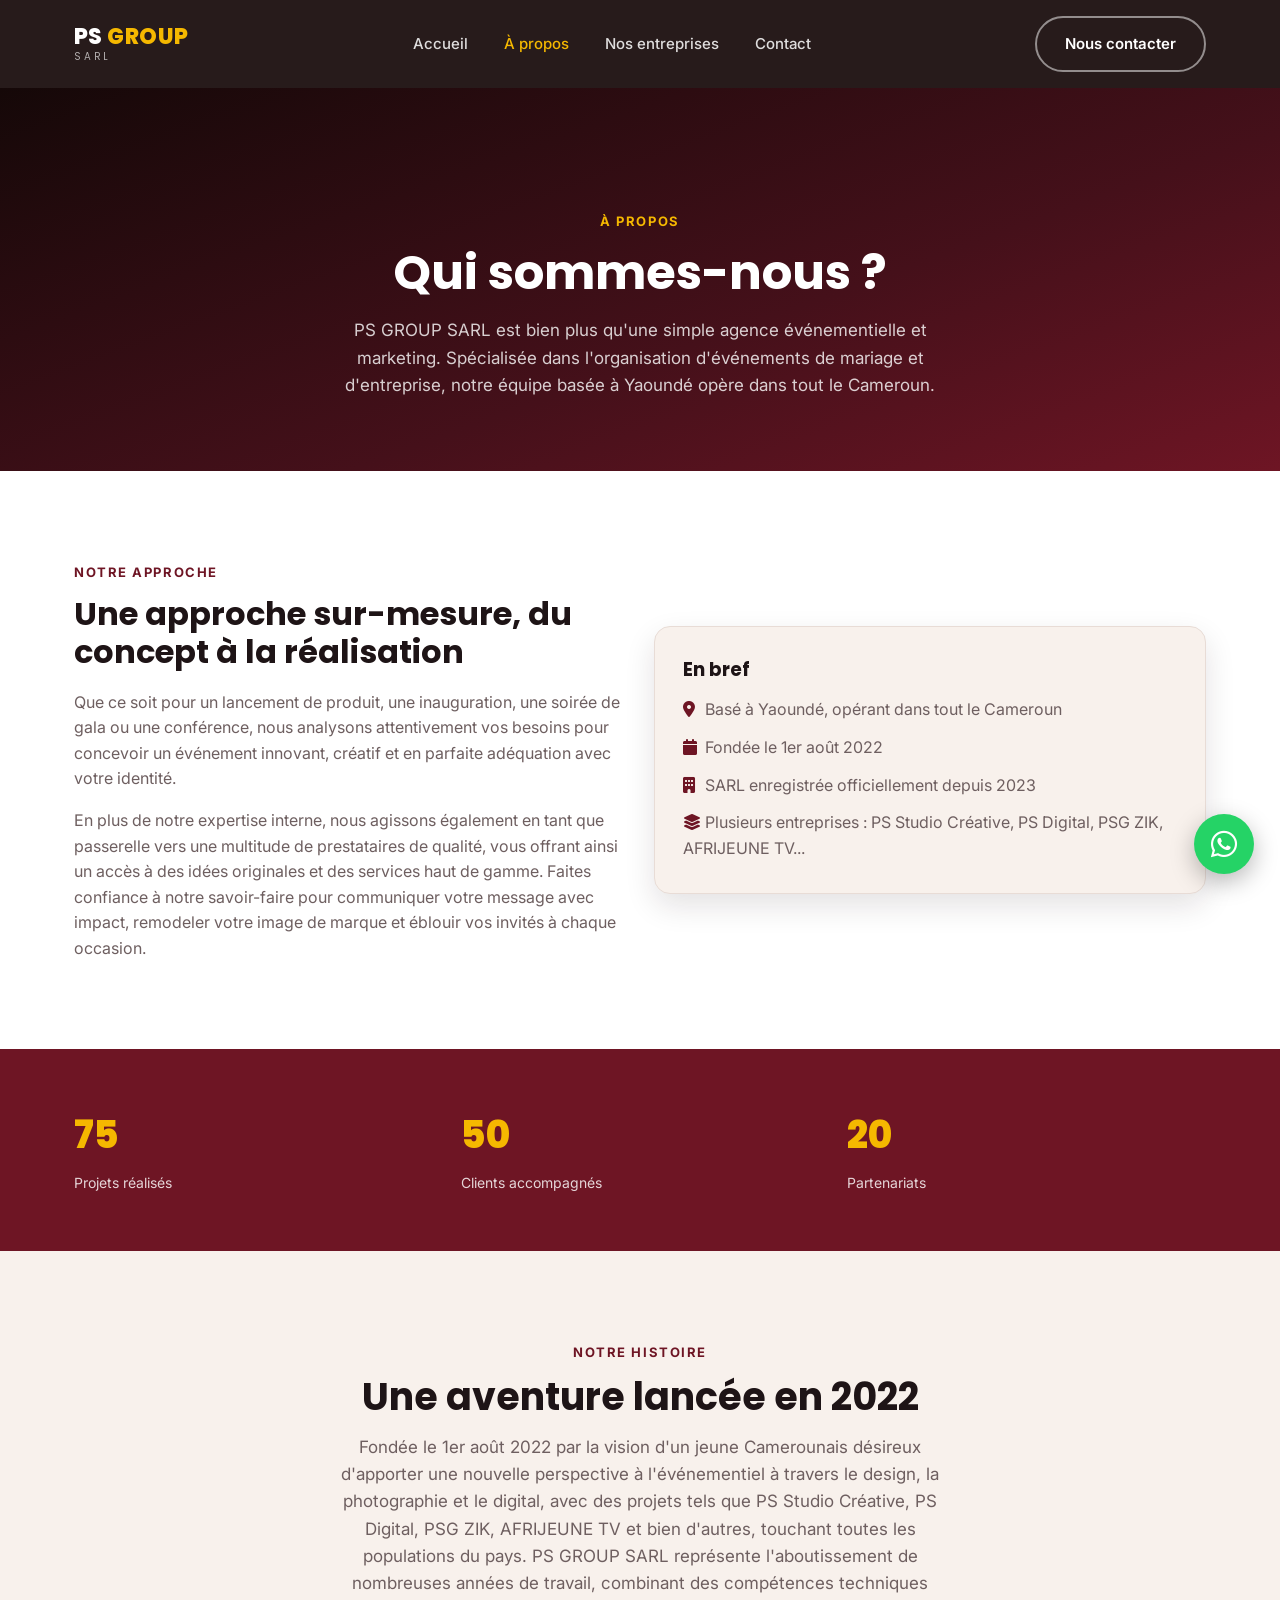
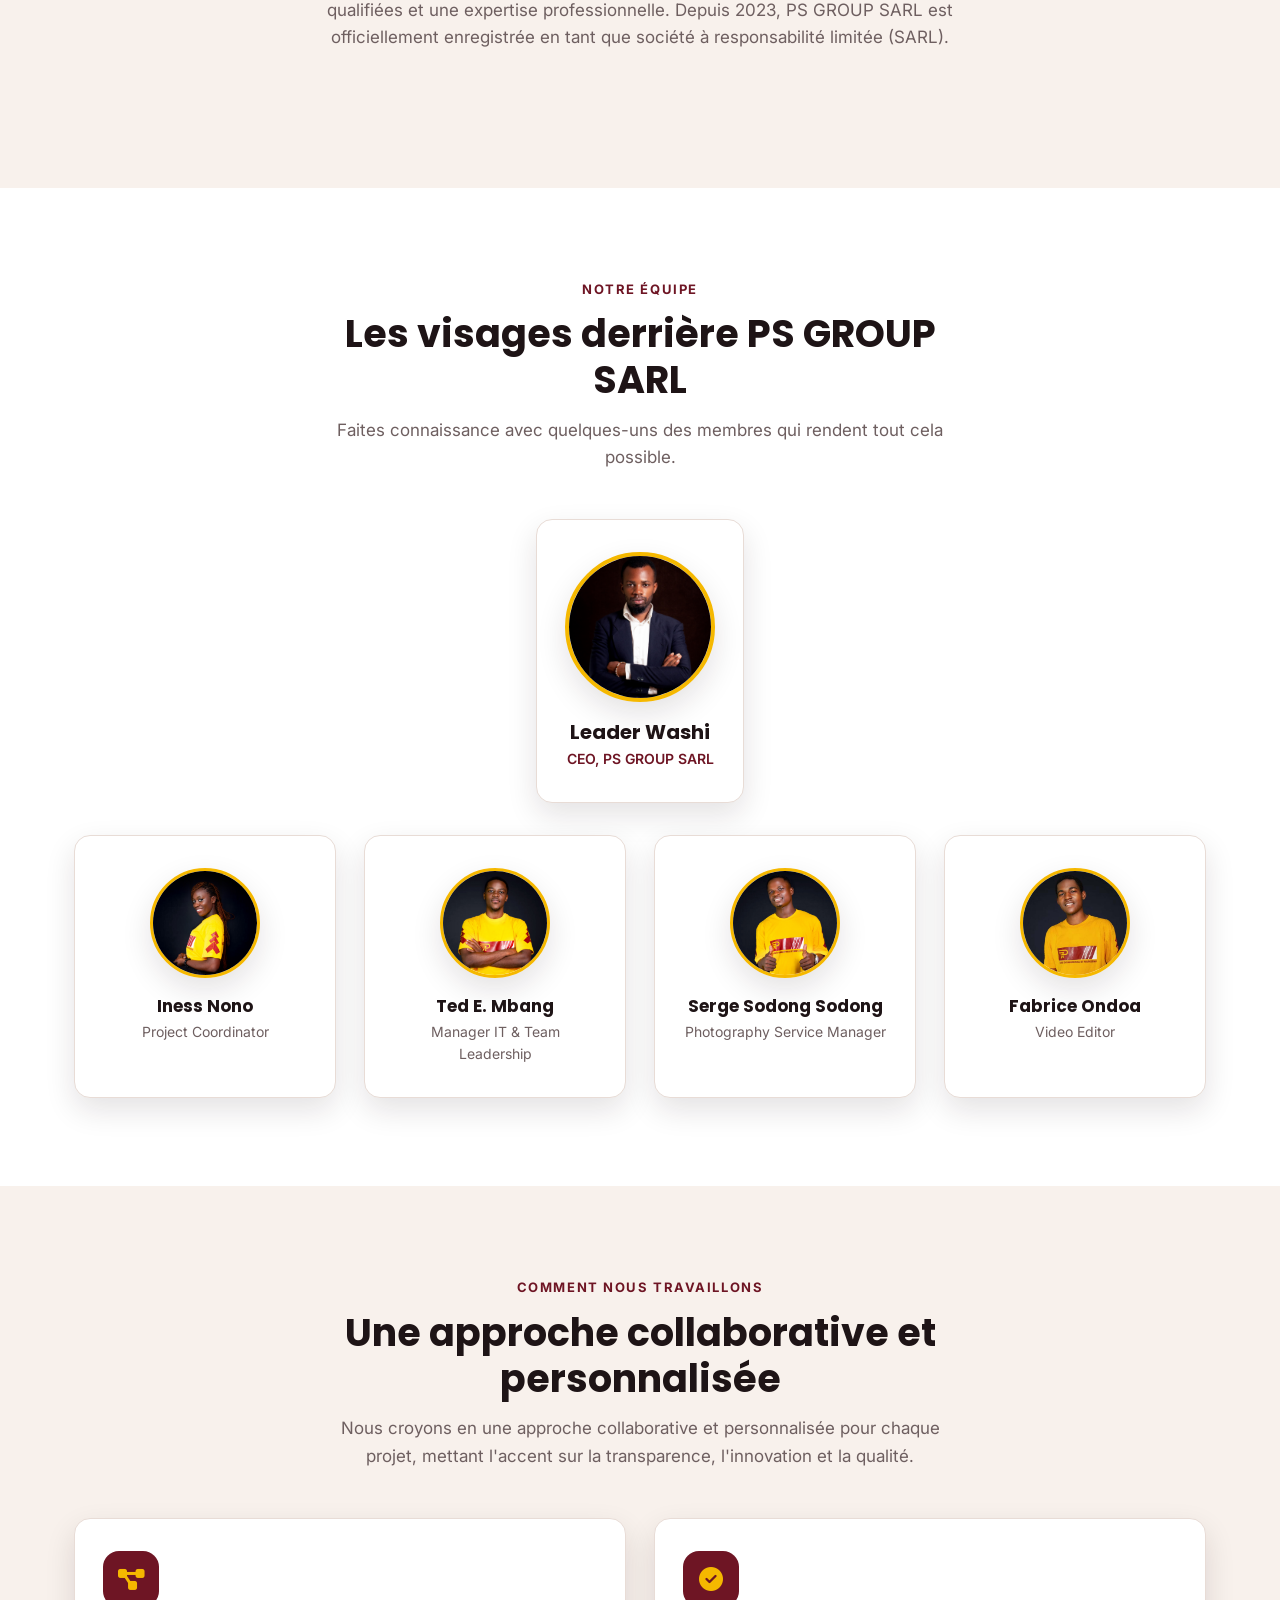
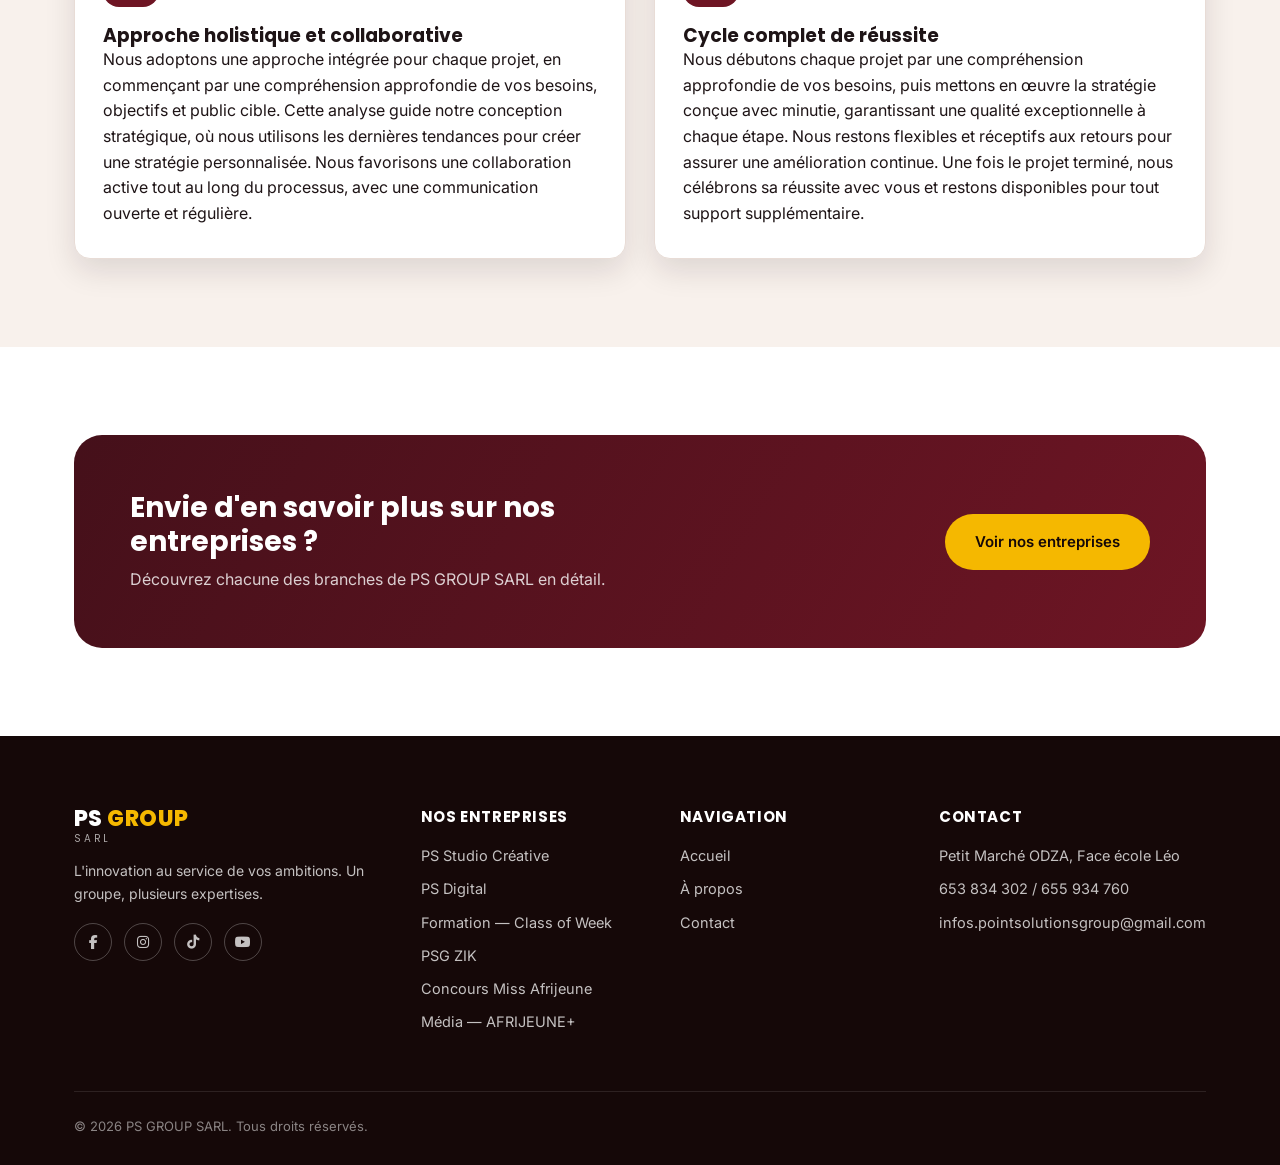
==== commit 9f046d8f: "com" ====
--- a/a-propos.html
+++ b/a-propos.html
@@ -128,6 +128,8 @@
     </div>
   </section>
 
+
+  
   <section class="section-alt">
     <div class="container">
       <div class="section-head center">
@@ -208,7 +210,6 @@
       </div>
       <div class="footer-bottom">
         <span>&copy; 2026 PS GROUP SARL. Tous droits réservés.</span>
-        <span>Site vitrine — contenu à finaliser avec le logo et les textes officiels</span>
       </div>
     </div>
   </footer>
--- a/assets/css/style.css
+++ b/assets/css/style.css
@@ -594,6 +594,83 @@
 .contact-info-list .icon-badge { margin-bottom: 0; flex-shrink: 0; width: 44px; height: 44px; font-size: 18px; }
 .contact-info-list strong { display: block; margin-bottom: 4px; }
 .contact-info-list span { color: var(--color-muted); font-size: 14.5px; }
+
+/* ==========================================================================
+   Carte video (miniature YouTube cliquable)
+   ========================================================================== */
+.video-card {
+  position: relative;
+  display: block;
+  border-radius: var(--radius-lg);
+  overflow: hidden;
+  box-shadow: var(--shadow-card);
+  height: 420px;
+}
+
+.video-card img {
+  width: 100%;
+  height: 100%;
+  object-fit: cover;
+  display: block;
+  transition: transform 0.4s ease;
+}
+
+.video-card:hover img { transform: scale(1.04); }
+
+.video-card::before {
+  content: '';
+  position: absolute;
+  inset: 0;
+  background: linear-gradient(180deg, rgba(21, 8, 8, 0.65) 0%, rgba(21, 8, 8, 0.1) 30%, rgba(21, 8, 8, 0.1) 70%, rgba(21, 8, 8, 0.55) 100%);
+}
+
+.video-caption {
+  position: absolute;
+  top: 20px;
+  left: 20px;
+  z-index: 2;
+  display: flex;
+  align-items: center;
+  gap: 12px;
+  color: #fff;
+}
+
+.video-caption .icon-badge {
+  width: 40px;
+  height: 40px;
+  margin-bottom: 0;
+  font-size: 18px;
+  flex-shrink: 0;
+}
+
+.video-caption strong { display: block; font-size: 15px; }
+.video-caption span { display: block; font-size: 11px; letter-spacing: 0.08em; opacity: 0.8; }
+
+.video-play {
+  position: absolute;
+  top: 50%;
+  left: 50%;
+  transform: translate(-50%, -50%);
+  z-index: 2;
+  width: 74px;
+  height: 74px;
+  border-radius: 18px;
+  background: #FF0000;
+  color: #fff;
+  display: flex;
+  align-items: center;
+  justify-content: center;
+  font-size: 26px;
+  box-shadow: 0 10px 26px rgba(0, 0, 0, 0.4);
+  transition: transform 0.25s ease;
+}
+
+.video-card:hover .video-play { transform: translate(-50%, -50%) scale(1.08); }
+
+@media (max-width: 760px) {
+  .video-card { height: 260px; border-radius: var(--radius-md); }
+  .video-play { width: 58px; height: 58px; font-size: 20px; border-radius: 14px; }
+}
 
 /* ==========================================================================
    Services en texte seul (titre + description complete, sans icone/carte)
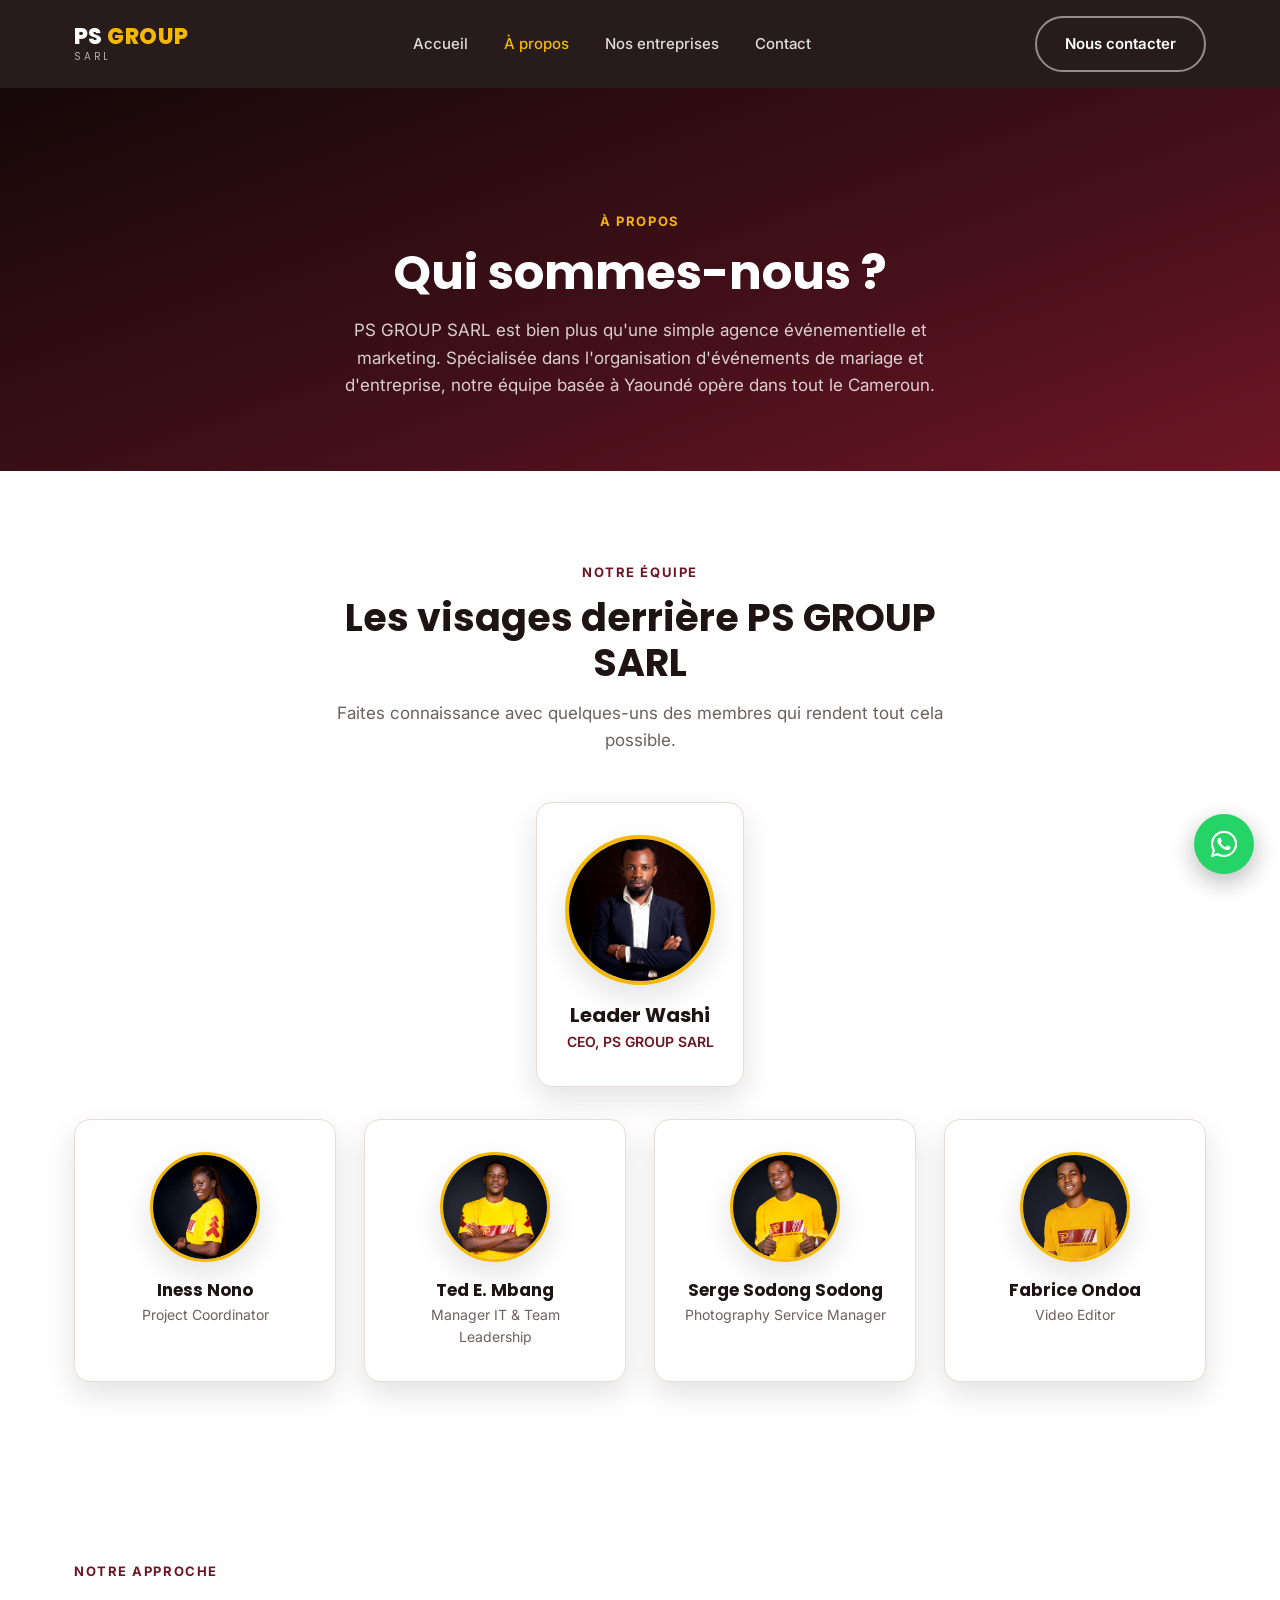
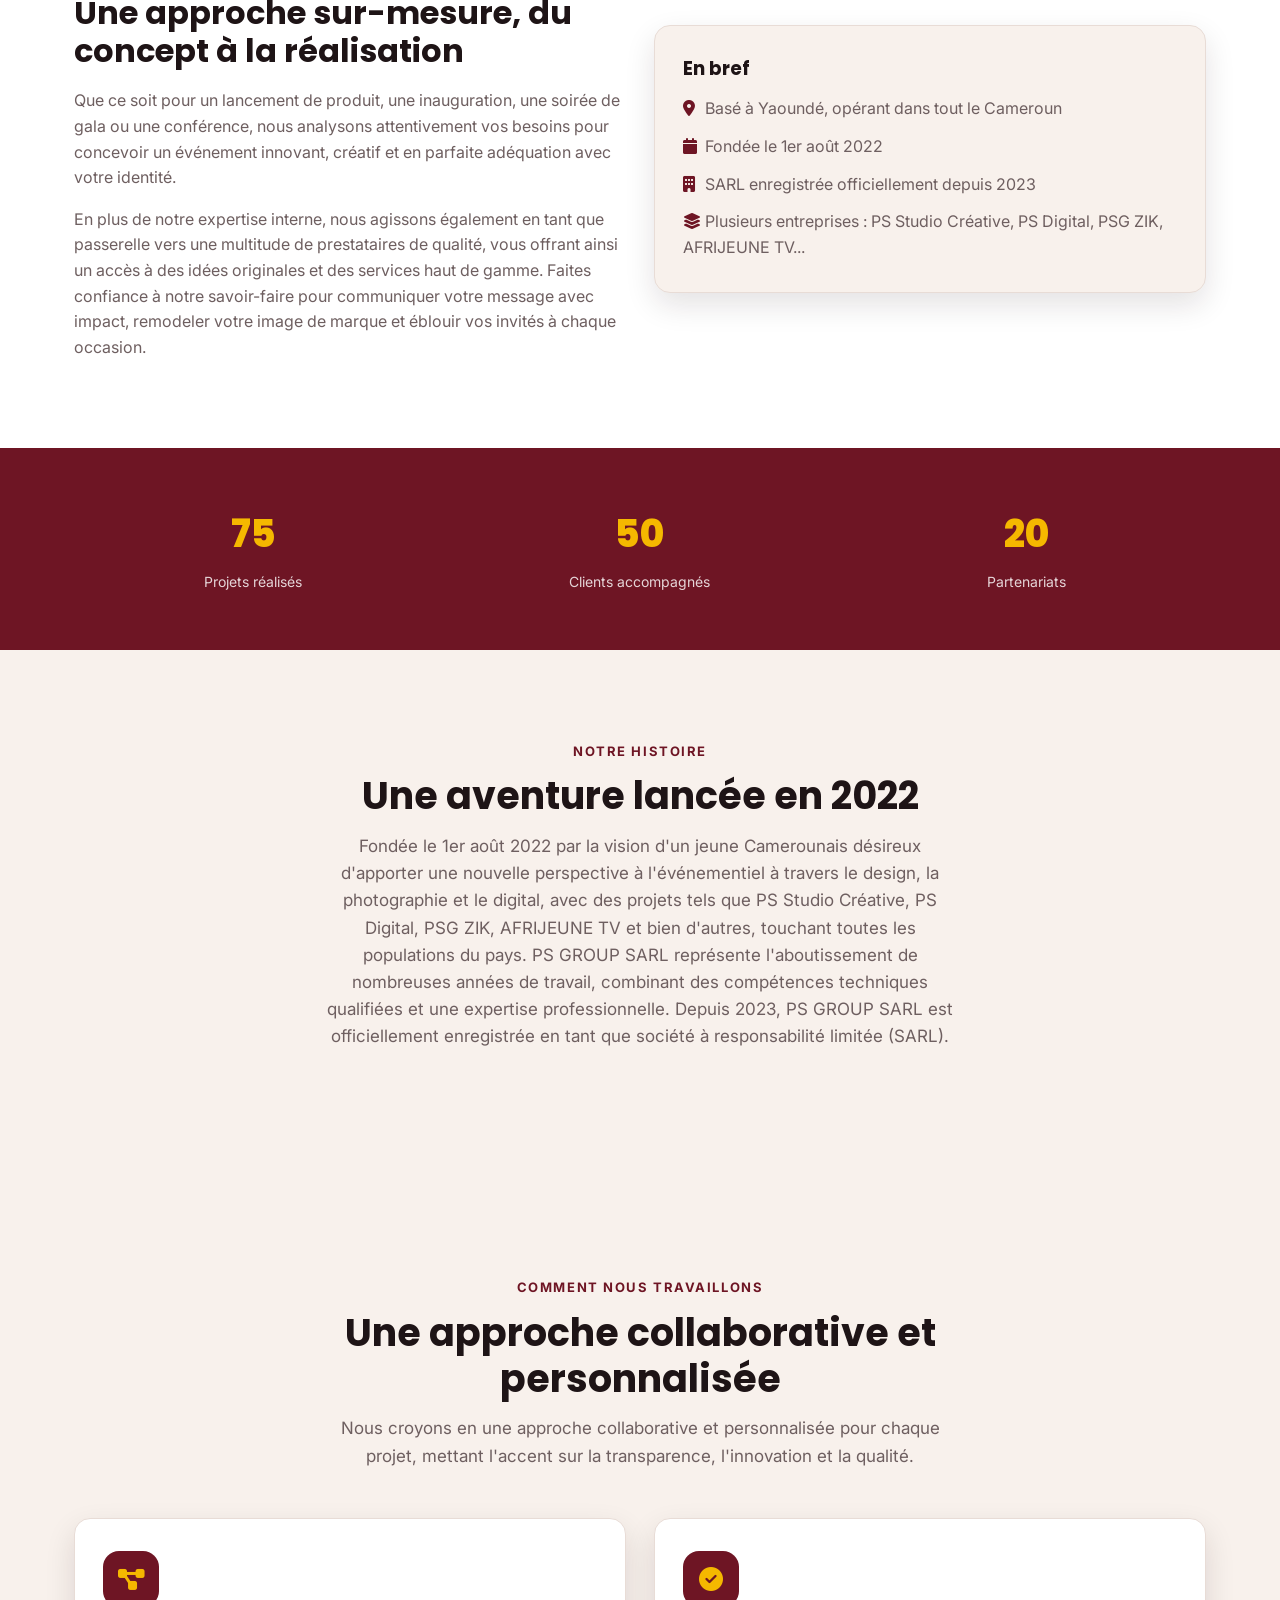
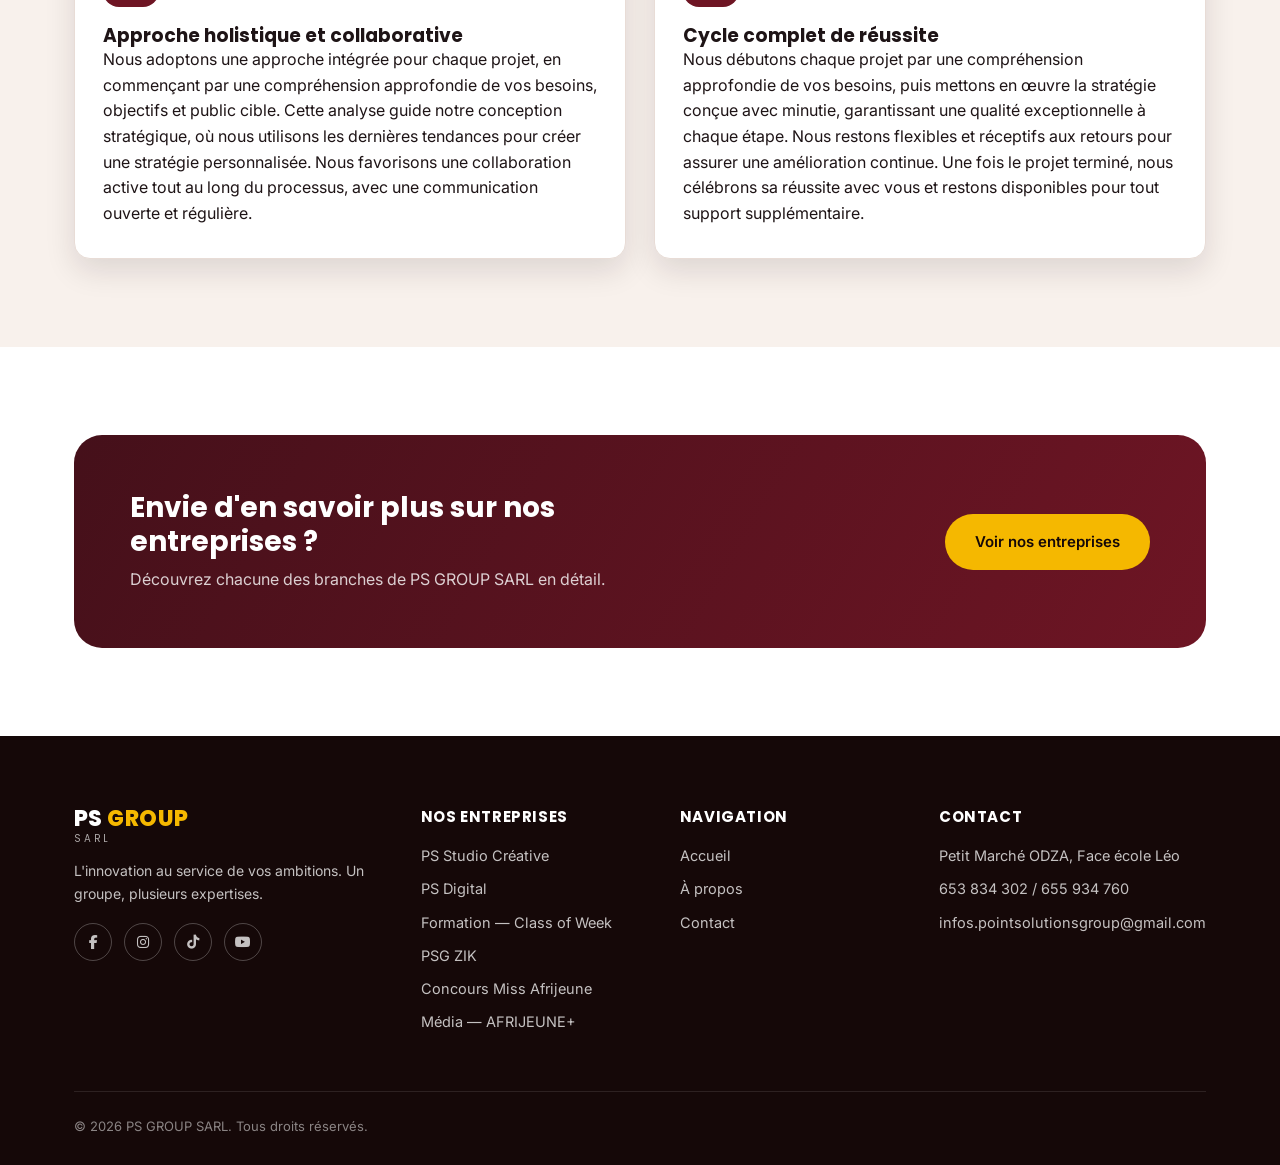
==== commit 8efced43: "rr" ====
--- a/a-propos.html
+++ b/a-propos.html
@@ -42,6 +42,47 @@
     </div>
   </section>
 
+    <section>
+    <div class="container">
+      <div class="section-head center">
+        <span class="eyebrow">Notre équipe</span>
+        <h2>Les visages derrière PS GROUP SARL</h2>
+        <p>Faites connaissance avec quelques-uns des membres qui rendent tout cela possible.</p>
+      </div>
+      <div class="team-lead">
+        <div class="card team-card team-card-lead">
+          <div class="team-photo team-photo-lead"><img src="assets/img/equipes/leader.PNG" alt="Leader Washi" /></div>
+          <h3>Leader Washi</h3>
+          <p>CEO, PS GROUP SARL</p>
+        </div>
+      </div>
+      <div class="grid grid-4">
+        <div class="card team-card">
+          <div class="team-photo"><img src="assets/img/equipes/iness.PNG" alt="Iness Nono" /></div>
+          <h3>Iness Nono</h3>
+          <p>Project Coordinator</p>
+        </div>
+        <div class="card team-card">
+          <div class="team-photo"><img src="assets/img/equipes/ted.PNG" alt="Ted E. Mbang" /></div>
+          <h3>Ted E. Mbang</h3>
+          <p>Manager IT & Team Leadership</p>
+        </div>
+        <div class="card team-card">
+          <div class="team-photo"><img src="assets/img/equipes/serge.PNG" alt="Serge Sodong Sodong" /></div>
+          <h3>Serge Sodong Sodong</h3>
+          <p>Photography Service Manager</p>
+        </div>
+        <div class="card team-card">
+          <div class="team-photo"><img src="assets/img/equipes/fabrice.PNG" alt="Fabrice Ondoa" /></div>
+          <h3>Fabrice Ondoa</h3>
+          <p>Video Editor</p>
+        </div>
+      </div>
+    </div>
+  </section>
+
+
+
   <section>
     <div class="container grid grid-2" style="align-items: center;">
       <div>
@@ -85,45 +126,6 @@
         <span class="eyebrow">Notre histoire</span>
         <h2>Une aventure lancée en 2022</h2>
         <p>Fondée le 1er août 2022 par la vision d'un jeune Camerounais désireux d'apporter une nouvelle perspective à l'événementiel à travers le design, la photographie et le digital, avec des projets tels que PS Studio Créative, PS Digital, PSG ZIK, AFRIJEUNE TV et bien d'autres, touchant toutes les populations du pays. PS GROUP SARL représente l'aboutissement de nombreuses années de travail, combinant des compétences techniques qualifiées et une expertise professionnelle. Depuis 2023, PS GROUP SARL est officiellement enregistrée en tant que société à responsabilité limitée (SARL).</p>
-      </div>
-    </div>
-  </section>
-
-  <section>
-    <div class="container">
-      <div class="section-head center">
-        <span class="eyebrow">Notre équipe</span>
-        <h2>Les visages derrière PS GROUP SARL</h2>
-        <p>Faites connaissance avec quelques-uns des membres qui rendent tout cela possible.</p>
-      </div>
-      <div class="team-lead">
-        <div class="card team-card team-card-lead">
-          <div class="team-photo team-photo-lead"><img src="assets/img/equipes/leader.PNG" alt="Leader Washi" /></div>
-          <h3>Leader Washi</h3>
-          <p>CEO, PS GROUP SARL</p>
-        </div>
-      </div>
-      <div class="grid grid-4">
-        <div class="card team-card">
-          <div class="team-photo"><img src="assets/img/equipes/iness.PNG" alt="Iness Nono" /></div>
-          <h3>Iness Nono</h3>
-          <p>Project Coordinator</p>
-        </div>
-        <div class="card team-card">
-          <div class="team-photo"><img src="assets/img/equipes/ted.PNG" alt="Ted E. Mbang" /></div>
-          <h3>Ted E. Mbang</h3>
-          <p>Manager IT & Team Leadership</p>
-        </div>
-        <div class="card team-card">
-          <div class="team-photo"><img src="assets/img/equipes/serge.PNG" alt="Serge Sodong Sodong" /></div>
-          <h3>Serge Sodong Sodong</h3>
-          <p>Photography Service Manager</p>
-        </div>
-        <div class="card team-card">
-          <div class="team-photo"><img src="assets/img/equipes/fabrice.PNG" alt="Fabrice Ondoa" /></div>
-          <h3>Fabrice Ondoa</h3>
-          <p>Video Editor</p>
-        </div>
       </div>
     </div>
   </section>
--- a/assets/css/style.css
+++ b/assets/css/style.css
@@ -455,7 +455,7 @@
   color: #fff;
   padding: 56px 0;
 }
-.stats-band .grid-4 { text-align: center; }
+.stats-band .grid-3, .stats-band .grid-4 { text-align: center; }
 .stats-band .stat-num { font-family: var(--font-heading); font-size: 38px; font-weight: 800; color: var(--color-accent); }
 .stats-band .stat-label { margin-top: 6px; font-size: 14px; color: rgba(255, 255, 255, 0.82); }
 
@@ -594,6 +594,55 @@
 .contact-info-list .icon-badge { margin-bottom: 0; flex-shrink: 0; width: 44px; height: 44px; font-size: 18px; }
 .contact-info-list strong { display: block; margin-bottom: 4px; }
 .contact-info-list span { color: var(--color-muted); font-size: 14.5px; }
+
+/* ==========================================================================
+   Lignes de service (titre + texte / image)
+   ========================================================================== */
+.service-row {
+  display: grid;
+  grid-template-columns: 1fr 1fr;
+  gap: 48px;
+  align-items: center;
+  margin-bottom: 64px;
+}
+.service-row:last-child { margin-bottom: 0; }
+
+.service-row h3 {
+  font-size: 30px;
+  color: var(--color-primary);
+  margin-bottom: 16px;
+  line-height: 1.2;
+}
+
+.service-row p {
+  text-align: justify;
+  color: var(--color-ink);
+  line-height: 1.75;
+}
+
+.service-row-img {
+  border-radius: var(--radius-lg);
+  overflow: hidden;
+  box-shadow: var(--shadow-card);
+  height: 280px;
+}
+
+.service-row-img img {
+  width: 100%;
+  height: 100%;
+  object-fit: cover;
+}
+
+@media (max-width: 760px) {
+  .service-row {
+    grid-template-columns: 1fr;
+    gap: 20px;
+    margin-bottom: 40px;
+  }
+  .service-row h3 { font-size: 24px; }
+  .service-row p { text-align: left; }
+  .service-row-img { height: 220px; order: -1; }
+}
 
 /* ==========================================================================
    Carte video (miniature YouTube cliquable)
@@ -931,6 +980,12 @@
   .cta-banner { flex-direction: column; text-align: center; }
   section { padding: 64px 0; }
   .gallery-grid { grid-template-columns: 1fr 1fr; }
+
+  /* Les bandes de statistiques restent compactes (3-4 colonnes) meme sur mobile */
+  .stats-band .grid-3 { grid-template-columns: repeat(3, 1fr); gap: 12px; }
+  .stats-band .grid-4 { grid-template-columns: repeat(2, 1fr); gap: 20px 12px; }
+  .stats-band .stat-num { font-size: 28px; }
+  .stats-band .stat-label { font-size: 12px; }
 }
 
 @media (max-width: 480px) {
